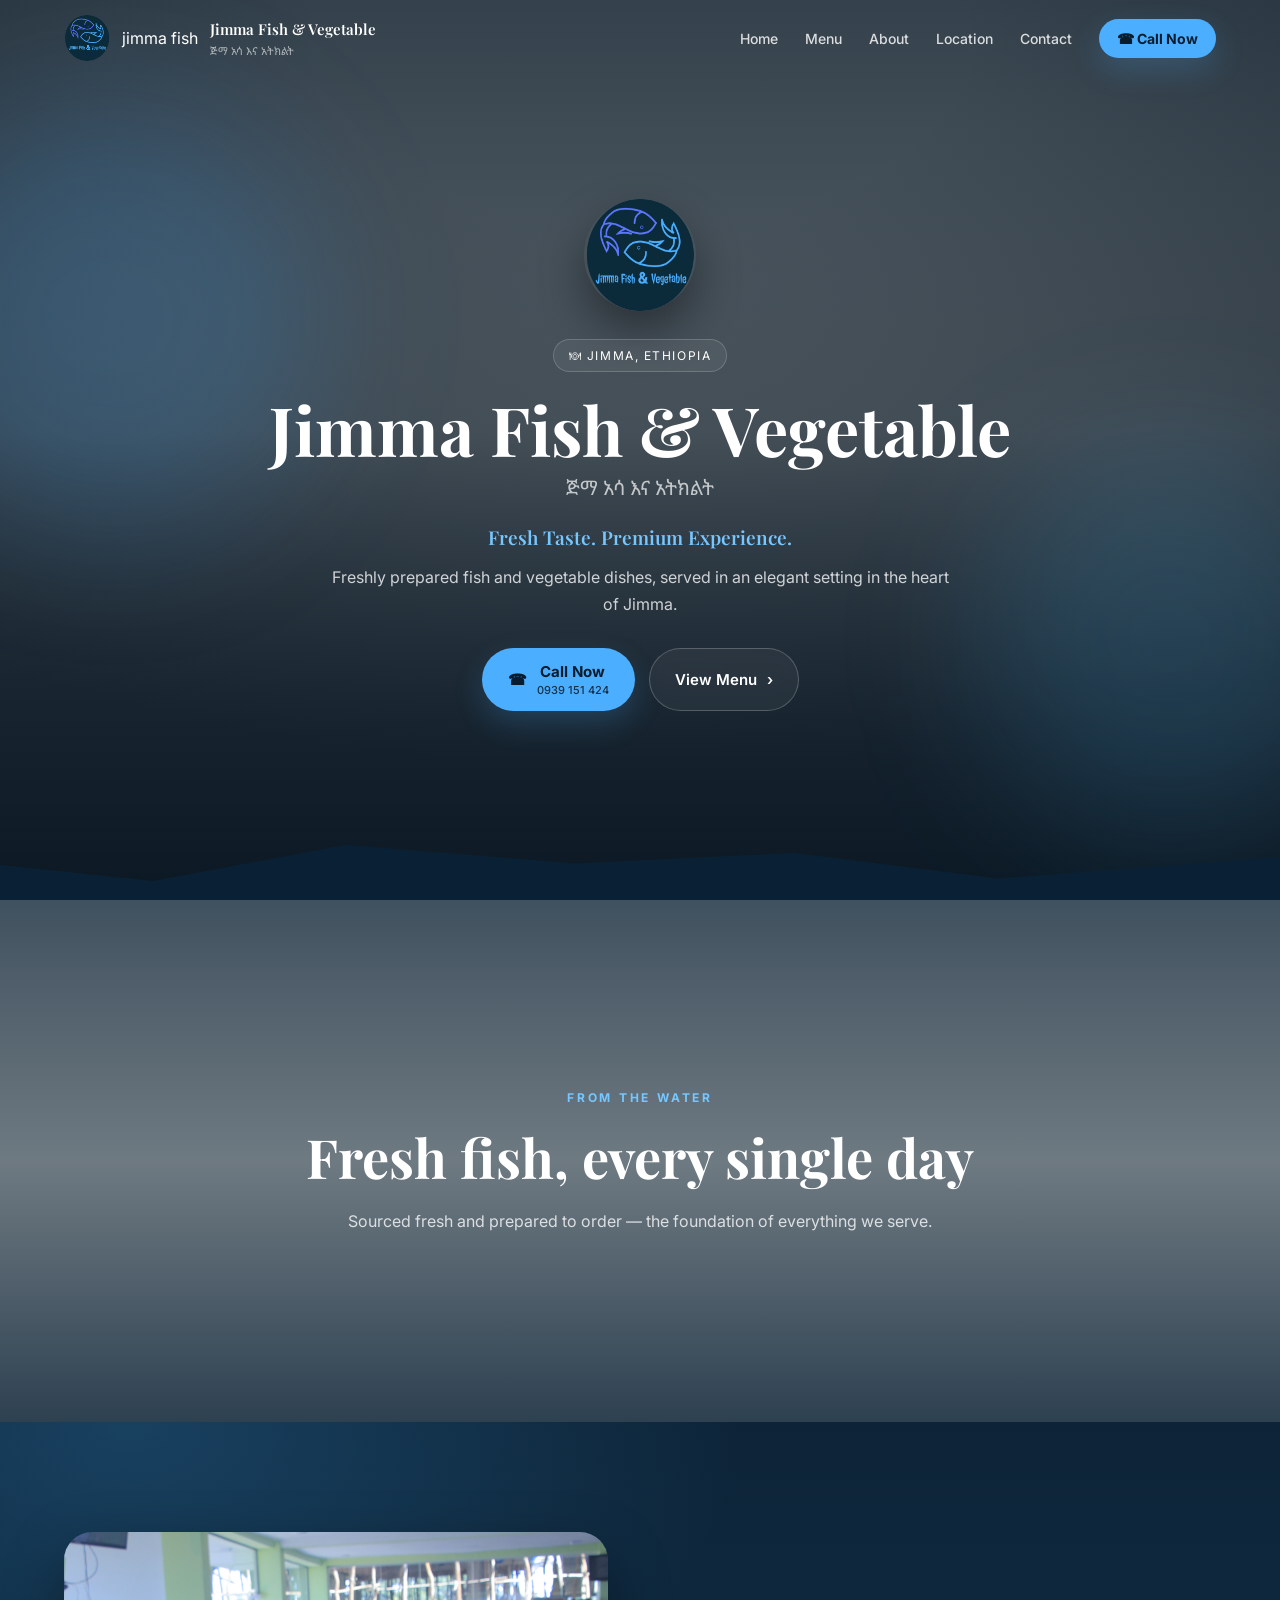
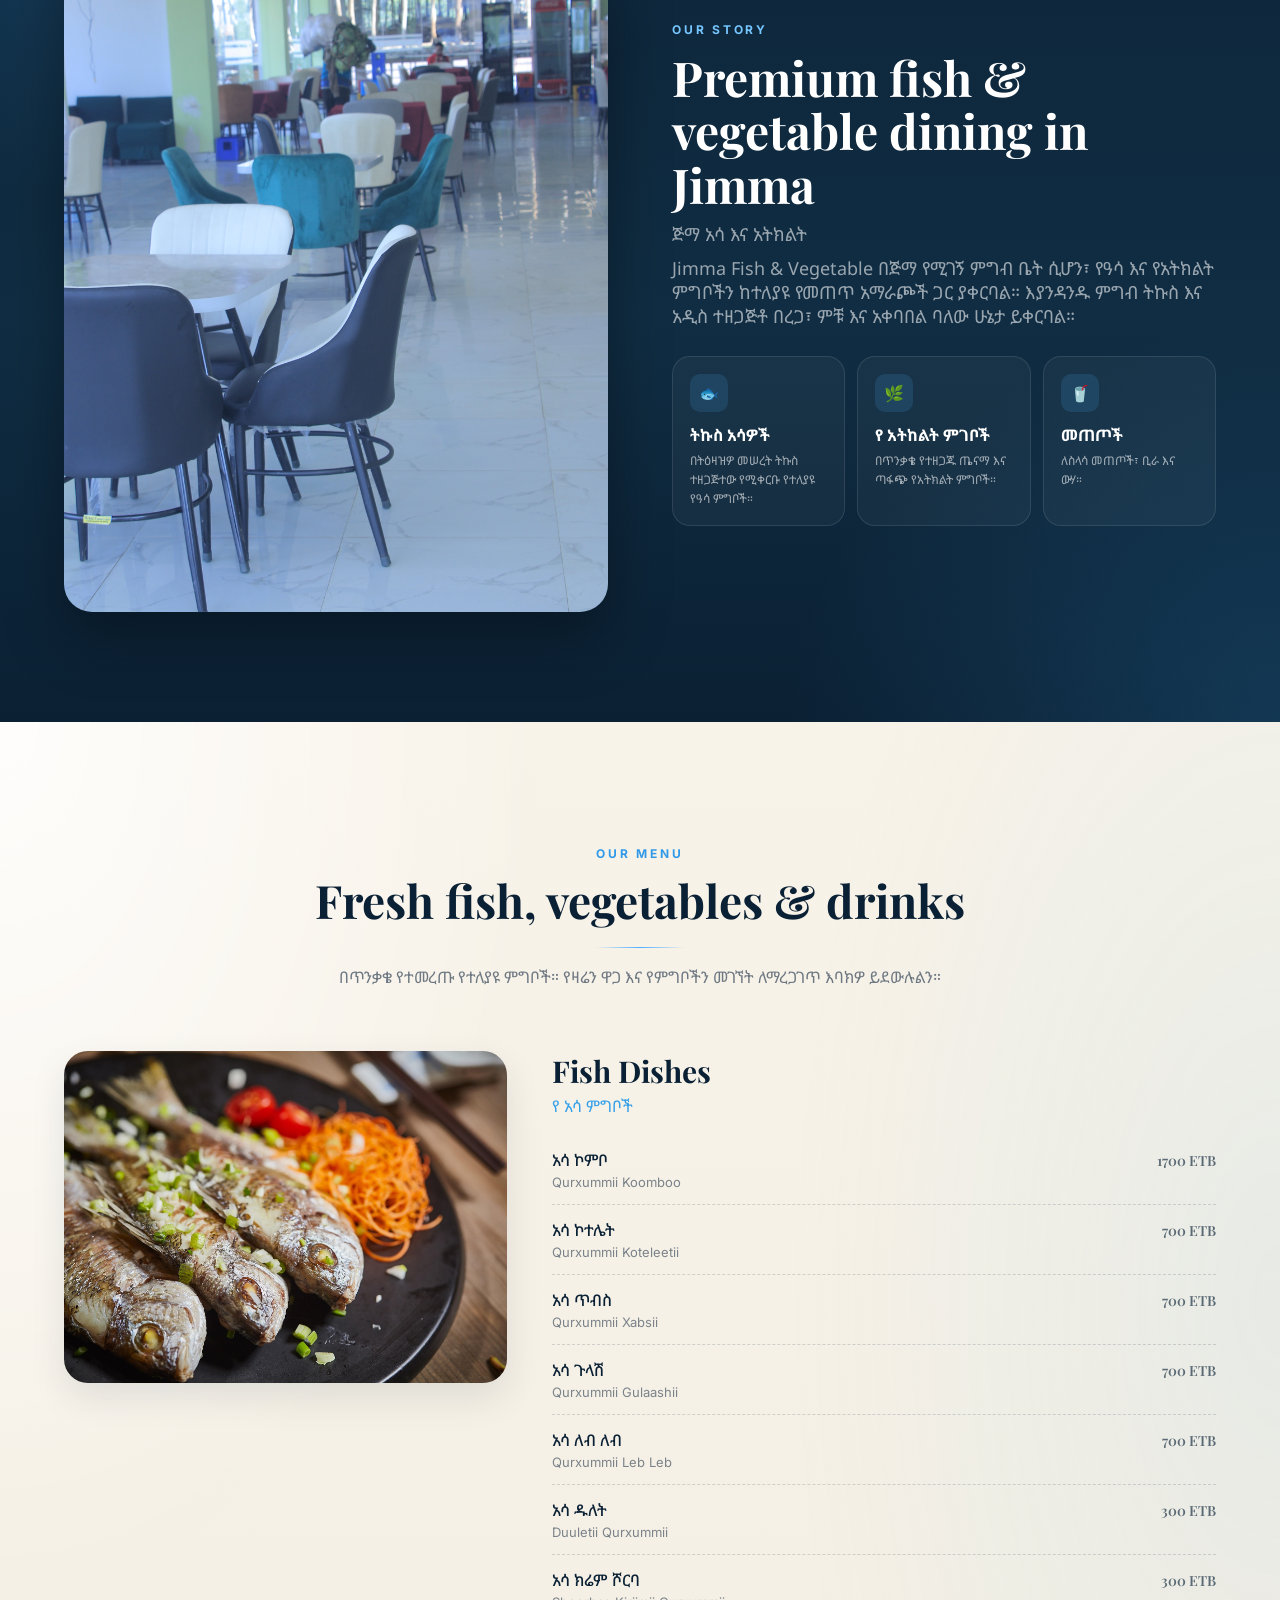
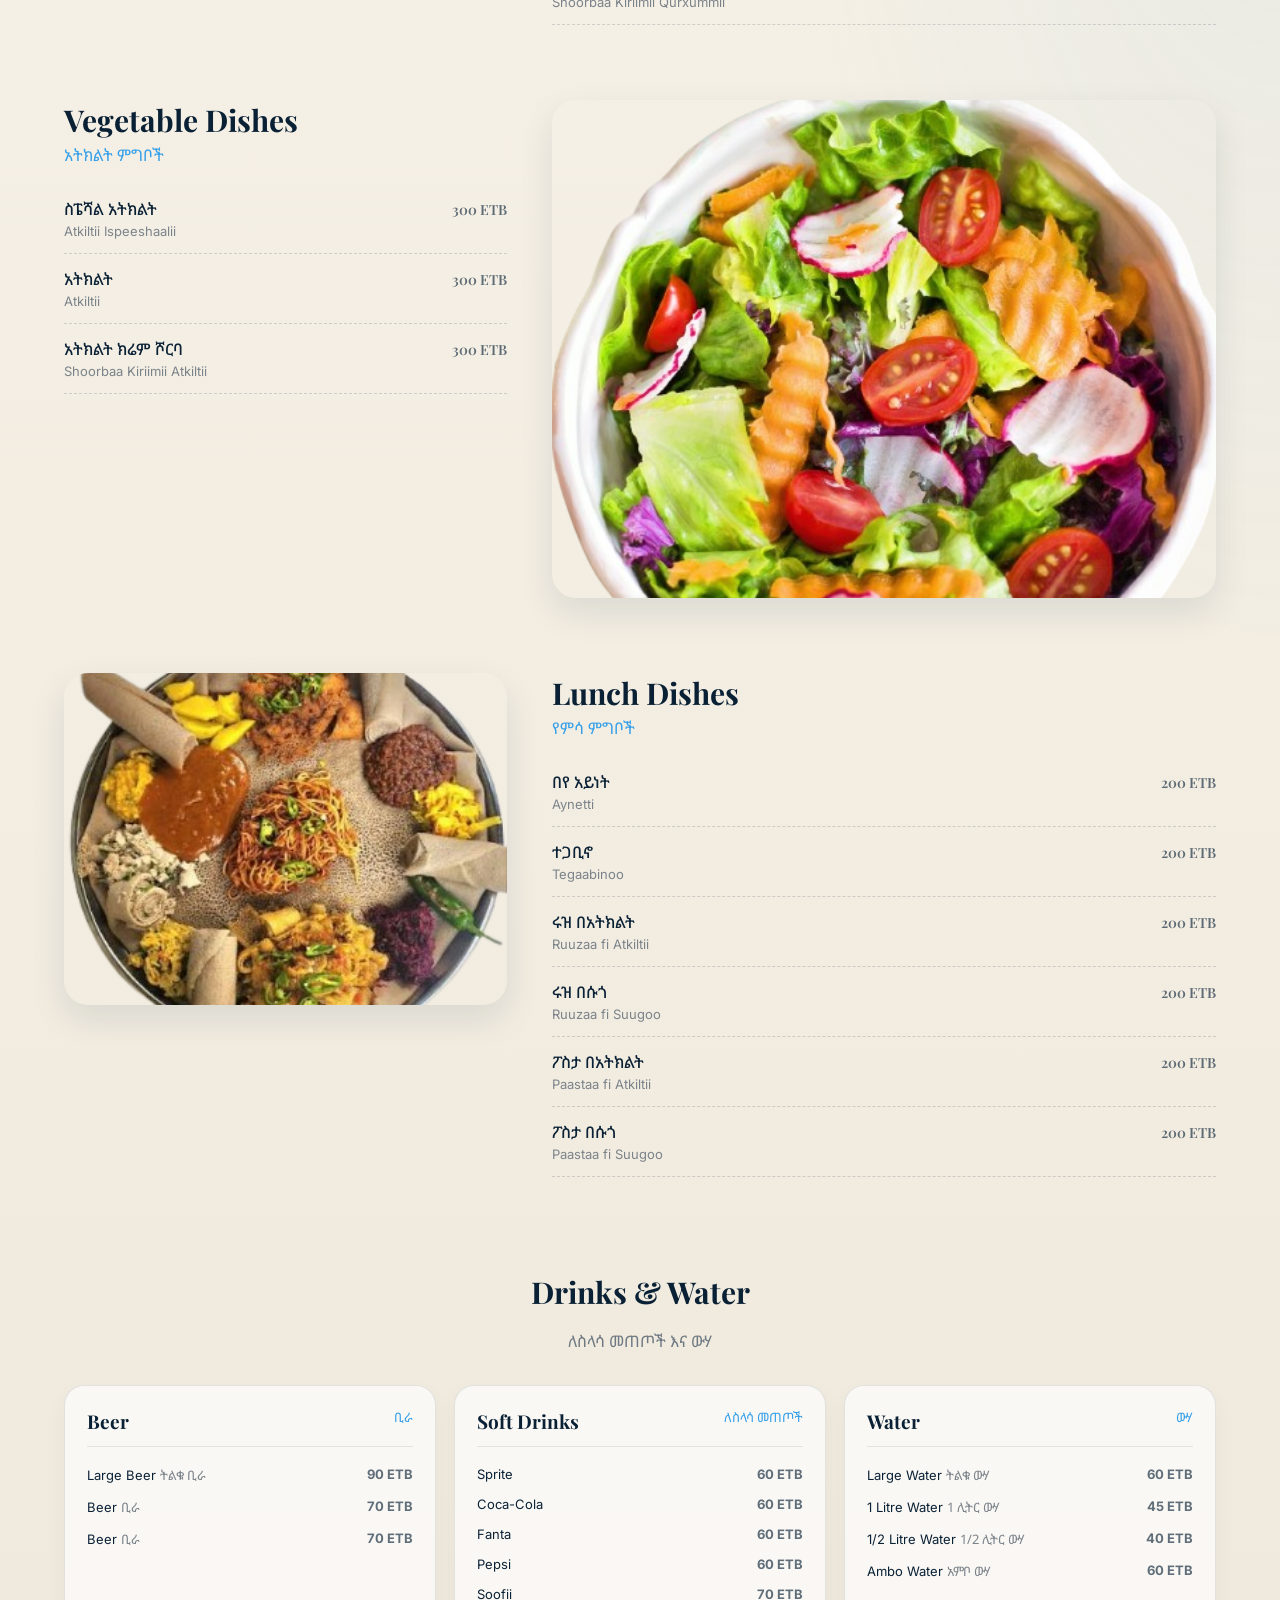
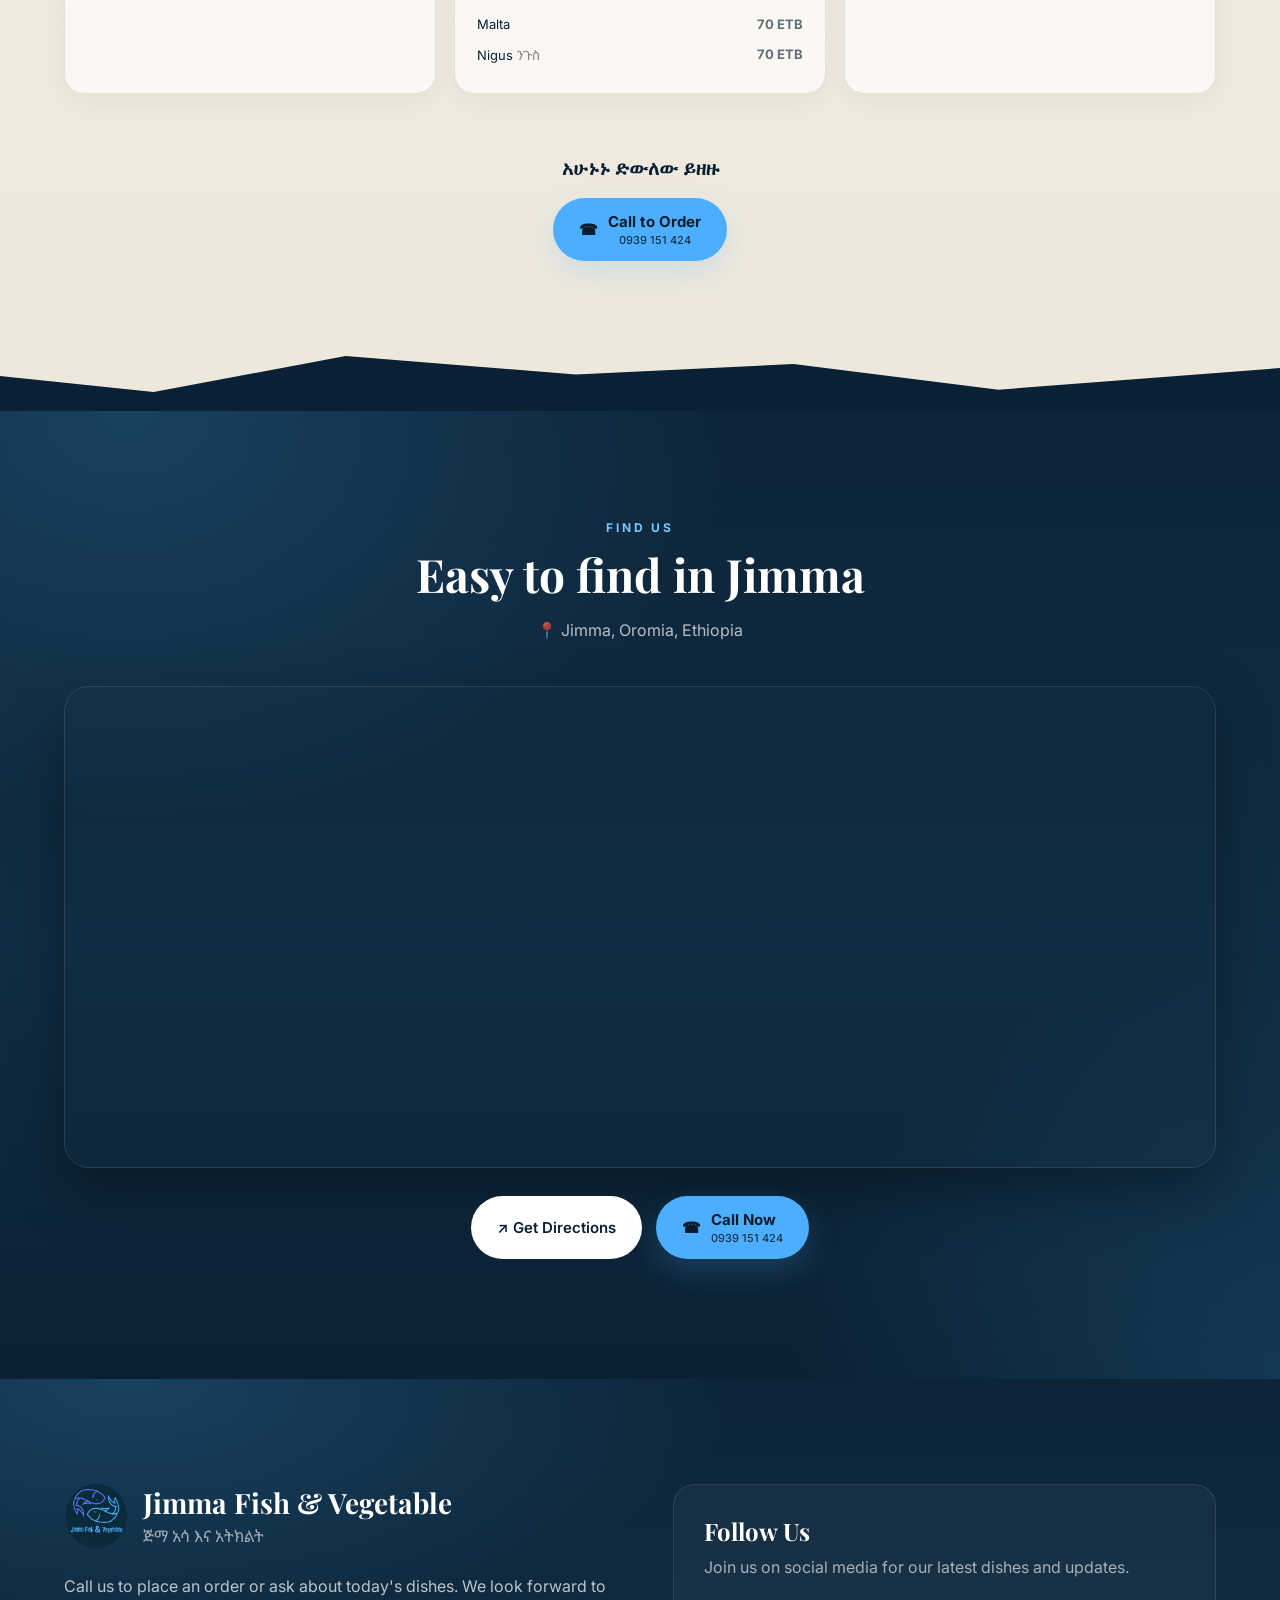
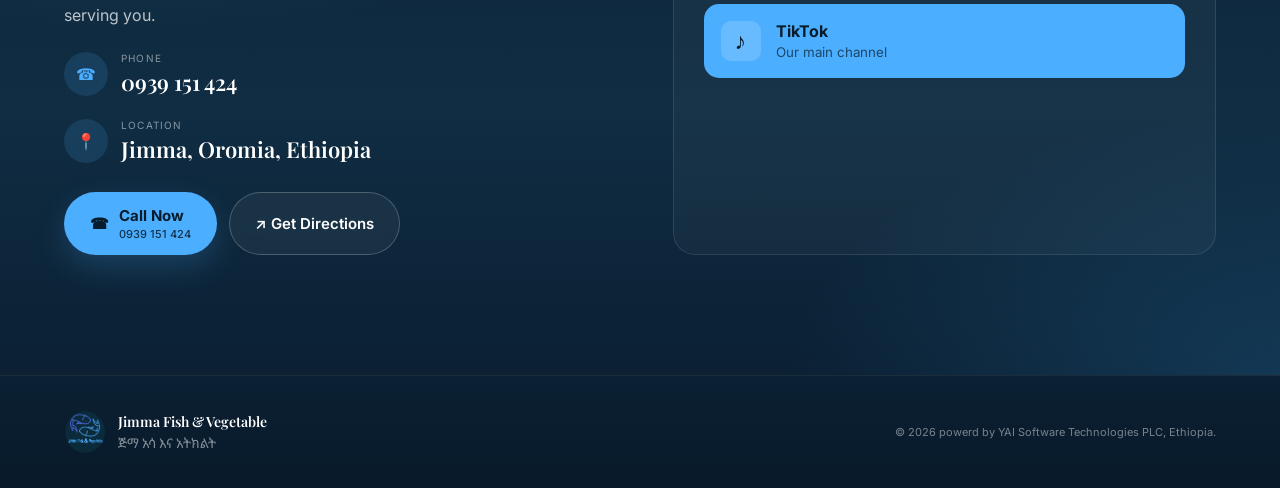
==== index.html @ 17dcfe43 "last commit" ====
<!DOCTYPE html>
<html lang="en">
<head>
  <meta charset="UTF-8">
  <meta name="viewport" content="width=device-width, initial-scale=1.0">
  <meta name="theme-color" content="#0d2438">
  <meta name="description" content="Jimma Fish & Vegetable — fresh fish, vegetable dishes and drinks in Jimma, Ethiopia.">
  <title>Jimma Fish & Vegetable | ጅማ አሳ እና አትክልት</title>
  <link rel="icon" href="asset/Frame 5 (1).png">
  <link rel="stylesheet" href="style.css">
</head>
<body>
  <header class="navbar" id="navbar">
    <nav class="nav-inner">
      <a href="#home" class="brand" aria-label="Jimma Fish & Vegetable home">
        <img src="asset/Frame 5 (1).png" alt="Jimma Fish & Vegetable logo">
        <p>jimma fish</p>
        <span class="brand-text">
          <strong>Jimma Fish & Vegetable</strong>
          <small>ጅማ አሳ እና አትክልት</small>
        </span>
      </a>

      <div class="desktop-nav">
        <a href="#home">Home</a>
        <a href="#menu">Menu</a>
        <a href="#about">About</a>
        <a href="#location">Location</a>
        <a href="#contact">Contact</a>
        <a class="nav-call" href="tel:+251939151424">☎ Call Now</a>
      </div>

      <button class="menu-toggle" id="menuToggle" aria-label="Open menu" aria-expanded="false">
        <span></span><span></span><span></span>
      </button>
    </nav>

    <div class="mobile-nav" id="mobileNav">
      <a href="#home">Home</a>
      <a href="#menu">Menu</a>
      <a href="#about">About</a>
      <a href="#location">Location</a>
      <a href="#contact">Contact</a>
      <a class="mobile-call" href="tel:+251939151424">☎ Call 0939 151 424</a>
    </div>
  </header>

  <main>
    <section id="home" class="hero">
      <div class="hero-bg"></div>
      <div class="hero-overlay"></div>
      <div class="glow glow-one"></div>
      <div class="glow glow-two"></div>

      <div class="hero-content reveal">
        <img class="hero-logo" src="asset/Frame 5 (1).png" alt="Jimma Fish & Vegetable logo">
        <span class="location-pill">🍽 Jimma, Ethiopia</span>
        <h1>Jimma Fish & Vegetable</h1>
        <p class="amharic">ጅማ አሳ እና አትክልት</p>
        <p class="hero-tagline">Fresh Taste. Premium Experience.</p>
        <p class="hero-description">
          Freshly prepared fish and vegetable dishes, served in an elegant setting in the heart of Jimma.
        </p>
        <div class="hero-actions">
          <a class="btn btn-primary" href="tel:+251939151424">☎ <span>Call Now<br><small>0939 151 424</small></span></a>
          <a class="btn btn-outline" href="#menu">View Menu <span>›</span></a>
        </div>
      </div>
      <div class="wave wave-dark"></div>
    </section>

    <section class="image-band" aria-label="Fresh fish">
      <div class="image-band-bg"></div>
      <div class="image-band-overlay"></div>
      <div class="image-band-content reveal">
        <span class="eyebrow">FROM THE WATER</span>
        <h2>Fresh fish, every single day</h2>
        <p>Sourced fresh and prepared to order — the foundation of everything we serve.</p>
      </div>
    </section>

    <section id="about" class="about ocean-section">
      <div class="ocean-backdrop"></div>
      <div class="container about-grid">
        <div class="about-image reveal">
          <img src="asset/IMG_7824.JPG" alt="Dining atmosphere at Jimma Fish & Vegetable">
        </div>
        <div class="about-copy reveal">
          <span class="eyebrow">OUR STORY</span>
          <h2>Premium fish & vegetable dining in Jimma</h2>
          <p class="amharic">ጅማ አሳ እና አትክልት</p>
          <p class="amharic">
            Jimma Fish & Vegetable በጅማ የሚገኝ ምግብ ቤት ሲሆን፣ 
            የዓሳ እና የአትክልት ምግቦችን ከተለያዩ የመጠጥ አማራጮች ጋር ያቀርባል። 
            እያንዳንዱ ምግብ ትኩስ እና አዲስ ተዘጋጅቶ በረጋ፣ ምቹ እና አቀባበል ባለው ሁኔታ ይቀርባል።

          </p>
          <div class="highlights">
            <div class="highlight-card">
              <span class="highlight-icon">🐟</span>
              <h3 class="amharic">ትኩስ አሳዎች</h3>
              <p class="amharic">በትዕዛዝዎ መሠረት ትኩስ ተዘጋጅተው የሚቀርቡ የተለያዩ የዓሳ ምግቦች።
</p>
            </div>
            <div class="highlight-card">
              <span class="highlight-icon">🌿</span>
              <h3 class="amharic">የ አትከልት ምገቦች</h3>
              <p class="amharic">በጥንቃቄ የተዘጋጁ ጤናማ እና ጣፋጭ የአትክልት ምግቦች።
</p>
            </div>
            <div class="highlight-card">
              <span class="highlight-icon">🥤</span>
              <h3 class="amharic">መጠጦች</h3>
              <p class="amharic">ለስላሳ መጠጦች፣ ቢራ እና ውሃ።
</p>
            </div>
          </div>
        </div>
      </div>
    </section>

    <section id="menu" class="menu-section">
      <div class="menu-inner container">
        <div class="section-heading reveal">
          <span class="eyebrow blue">OUR MENU</span>
          <h2>Fresh fish, vegetables & drinks</h2>
          <div class="heading-line"></div>
          <p class="amharic">በጥንቃቄ የተመረጡ የተለያዩ ምግቦች።  የዛሬን ዋጋ እና የምግቦችን መገኘት ለማረጋገጥ እባክዎ ይደውሉልን።</p>
</p>
        </div>

        <div id="foodMenu" class="food-menu"></div>

        <div class="drinks reveal">
          <div class="section-heading">
            <h3>Drinks & Water</h3>
            <p class="amharic blue-text">ለስላሳ መጠጦች እና ውሃ</p>
          </div>
          <div id="drinkMenu" class="drink-grid"></div>
        </div>

        <div class="order-cta reveal">
          <p class="amharic">አሁኑኑ ድውለው ይዘዙ</p>
          <a class="btn btn-primary dark-text" href="tel:+251939151424">☎ <span>Call to Order<br><small>0939 151 424</small></span></a>
        </div>
      </div>
      <div class="wave wave-ocean"></div>
    </section>

    <section id="location" class="location ocean-section">
      <div class="ocean-backdrop"></div>
      <div class="container">
        <div class="section-heading light reveal">
          <span class="eyebrow">FIND US</span>
          <h2>Easy to find in Jimma</h2>
          <p>📍 Jimma, Oromia, Ethiopia</p>
        </div>
        <div class="map-wrap reveal">
          <iframe
            title="Map showing Jimma Fish & Vegetable"
            src="https://www.google.com/maps?q=7.668797,36.833376&z=17&output=embed"
            loading="lazy"
            referrerpolicy="no-referrer-when-downgrade"
            allowfullscreen>
          </iframe>
        </div>
        <div class="location-actions reveal">
          <a class="btn map-btn" href="https://www.google.com/maps/place/Jimma+Fish+And+Vegetable/@7.6686106,36.8305439,17z/data=!3m1!4b1!4m6!3m5!1s0x17adb90ea26c4e6d:0xe7862539f54f67a6!8m2!3d7.6686053!4d36.8331188!16s%2Fg%2F11zgy0m4mw?entry=ttu&g_ep=EgoyMDI2MDcyOS4wIKXMDSoASAFQAw%3D%3D" target="_blank" rel="noopener">↗ Get Directions</a>
          <a class="btn btn-primary" href="tel:+251939151424">☎ <span>Call Now<br><small>0939 151 424</small></span></a>
        </div>
      </div>
    </section>

    <section id="contact" class="contact ocean-section">
      <div class="ocean-backdrop"></div>
      <div class="container contact-grid">
        <div class="contact-info reveal">
          <div class="contact-brand">
            <img src="asset/Frame 5 (1).png" alt="Jimma Fish & Vegetable logo">
            <div>
              <h2>Jimma Fish & Vegetable</h2>
              <p class="amharic">ጅማ አሳ እና አትክልት</p>
            </div>
          </div>
          <p class="contact-description">Call us to place an order or ask about today's dishes. We look forward to serving you.</p>
          <a class="contact-row" href="tel:+251939151424">
            <span class="contact-icon">☎</span>
            <span><small>PHONE</small><strong>0939 151 424</strong></span>
          </a>
          <div class="contact-row">
            <span class="contact-icon">📍</span>
            <span><small>LOCATION</small><strong>Jimma, Oromia, Ethiopia</strong></span>
          </div>
          <div class="contact-actions">
            <a class="btn btn-primary" href="tel:+251939151424">☎ <span>Call Now<br><small>0939 151 424</small></span></a>
            <a class="btn btn-outline" href="https://www.google.com/maps/place/Jimma+Fish+And+Vegetable/@7.6686106,36.8305439,17z/data=!3m1!4b1!4m6!3m5!1s0x17adb90ea26c4e6d:0xe7862539f54f67a6!8m2!3d7.6686053!4d36.8331188!16s%2Fg%2F11zgy0m4mw?entry=ttu&g_ep=EgoyMDI2MDcyOS4wIKXMDSoASAFQAw%3D%3D" target="_blank" rel="noopener">↗ Get Directions</a>
          </div>
        </div>

        <div class="social-card reveal">
          <h3>Follow Us</h3>
          <p>Join us on social media for our latest dishes and updates.</p>
          <a class="social-link tiktok" href="https://www.tiktok.com/@jimmafish?_r=1&_t=ZS-98PClBIBZDk" target="_blank" rel="noopener">
            <span class="social-icon">♪</span>
            <span><strong>TikTok</strong><small>Our main channel</small></span>
          </a>
        </div>
      </div>
    </section>
  </main>

  <footer>
    <div class="container footer-inner">
      <div class="footer-brand">
        <img src="asset/Frame 5 (1).png" alt="Jimma Fish & Vegetable logo">
        <div><strong>Jimma Fish & Vegetable</strong><small class="amharic">ጅማ አሳ እና አትክልት</small></div>
      </div>
      <p>© <span id="year"></span> powerd by YAI Software Technologies PLC, Ethiopia.</p>
    </div>
  </footer>

  <div class="sticky-call">
    <a href="tel:+251939151424">☎ Call Now <span>0939 151 424</span></a>
  </div>

  <script src="script.js"></script>
</body>
</html>
---- style.css ----
@import url('https://fonts.googleapis.com/css2?family=Inter:wght@400;500;600;700&family=Noto+Sans+Ethiopic:wght@400;500;600;700&family=Playfair+Display:wght@500;600;700&display=swap');

:root {
  --navy: #0a2135;
  --navy-2: #102f46;
  --blue: #4caeff;
  --blue-light: #76c6ff;
  --ivory: #f5f1e8;
  --ink: #1f2f3d;
  --muted: #6e7882;
  --white: #fff;
  --radius: 24px;
}

* { box-sizing: border-box; margin: 0; padding: 0; }
html { scroll-behavior: smooth; scroll-padding-top: 80px; }
body {
  font-family: Inter, Arial, sans-serif;
  color: var(--ink);
  background: var(--ivory);
  overflow-x: hidden;
}
h1,h2,h3,h4 { font-family: "Playfair Display", Georgia, serif; }
a { color: inherit; text-decoration: none; }
img { display: block; max-width: 100%; }
button { font: inherit; }

.container { width: min(1152px, calc(100% - 32px)); margin-inline: auto; }
.amharic { font-family: "Noto Sans Ethiopic", sans-serif; }

.navbar {
  position: fixed;
  inset: 0 0 auto;
  z-index: 100;
  transition: .3s ease;
}

@media (max-width: 768px) {
  .navbar {
    position: absolute;
  }
}
.nav-inner {
  width: min(1152px, calc(100% - 32px)); margin: auto;
  min-height: 76px; display: flex; align-items: center; justify-content: space-between;
}
.brand { display: flex; align-items: center; gap: 12px; color: white; }
.brand img { width: 46px; height: 46px; border-radius: 50%; }
.brand-text { display: flex; flex-direction: column; line-height: 1.15; }
.brand-text strong { font: 600 15px "Playfair Display",serif; }
.brand-text small { margin-top: 4px; color: rgba(255,255,255,.6); font: 11px "Noto Sans Ethiopic",sans-serif; }
.desktop-nav { display: flex; align-items: center; gap: 27px; }
.desktop-nav > a { color: rgba(255,255,255,.82); font-size: 14px; font-weight: 500; transition: .2s; }
.desktop-nav > a:hover { color: white; }
.nav-call, .btn-primary {
  background: var(--blue); color: #071c2c !important; font-weight: 700 !important;
  border-radius: 999px; box-shadow: 0 12px 30px rgba(76,174,255,.2);
}
.nav-call { padding: 11px 18px; }
.menu-toggle { display:none; background:none; border:0; width:42px; height:42px; cursor:pointer; }
.menu-toggle span { display:block; width:23px; height:2px; background:white; margin:5px auto; transition:.25s; }
.mobile-nav { display:none; }

.hero {
  min-height: 100svh; position: relative; isolation: isolate; overflow: hidden;
  display:flex; align-items:center; justify-content:center; color:white; text-align:center;
}
.hero-bg, .hero-overlay, .image-band-bg, .image-band-overlay { position:absolute; inset:0; }
.hero-bg { z-index:-3; background:url("assets/hero-cinematic.png") center/cover no-repeat; }
.hero-overlay {
  z-index:-2;
  background:
    radial-gradient(100% 80% at 50% 5%, transparent 25%, rgba(7,20,32,.58) 100%),
    linear-gradient(180deg, rgba(10,27,42,.82), rgba(10,27,42,.68) 48%, rgba(8,22,35,.96));
}
.hero-content { width:min(800px, calc(100% - 32px)); padding:120px 0 110px; position:relative; z-index:2; }
.hero-logo { width:112px; height:112px; margin:0 auto 28px; border-radius:50%; box-shadow:0 20px 45px rgba(0,0,0,.4); }
.location-pill {
  display:inline-flex; padding:8px 15px; border:1px solid rgba(255,255,255,.18);
  background:rgba(255,255,255,.06); border-radius:999px; font-size:12px; letter-spacing:.13em; text-transform:uppercase;
}
.hero h1 { font-size:clamp(40px, 7vw, 68px); line-height:1.08; margin-top:20px; }
.hero .amharic { font-size:20px; color:rgba(255,255,255,.7); margin-top:9px; }
.hero-tagline { font:600 19px "Playfair Display",serif; color:var(--blue-light); margin-top:23px; }
.hero-description { max-width:620px; margin:14px auto 0; color:rgba(255,255,255,.78); line-height:1.7; font-size:16px; }
.hero-actions { display:flex; justify-content:center; gap:14px; margin-top:30px; }
.btn {
  min-height:52px; padding:13px 25px; border-radius:999px; display:inline-flex; align-items:center; justify-content:center; gap:10px;
  border:1px solid transparent; font-size:15px; font-weight:600; transition:.25s ease; cursor:pointer;
}
.btn:hover { transform:translateY(-2px); }
.btn-primary { color:#071c2c; }
.btn-primary small { display:block; font-size:11px; font-weight:500; opacity:.85; margin-top:2px; }
.btn-outline { color:white; border-color:rgba(255,255,255,.22); background:rgba(255,255,255,.05); backdrop-filter:blur(8px); }
.btn-outline:hover { background:rgba(255,255,255,.11); }
.dark-text { color:#071c2c; }

.glow { position:absolute; z-index:-1; border-radius:50%; filter:blur(70px); pointer-events:none; animation:drift 14s ease-in-out infinite; }
.glow-one { width:420px; height:420px; left:-100px; top:12%; background:rgba(55,164,255,.18); }
.glow-two { width:380px; height:380px; right:-80px; bottom:8%; background:rgba(80,196,255,.15); animation-delay:-6s; }
@keyframes drift { 50% { transform:translateY(-22px) scale(1.05); } }

.wave { position:absolute; left:0; right:0; bottom:-1px; height:80px; z-index:4; clip-path: polygon(0 55%, 12% 75%, 27% 30%, 45% 53%, 62% 40%, 78% 72%, 100% 45%, 100% 100%, 0 100%); }
.wave-dark { background:var(--navy); }
.wave-ocean { background:var(--navy); }

.image-band { position:relative; min-height:58vh; display:flex; align-items:center; justify-content:center; overflow:hidden; color:white; text-align:center; }
.image-band-bg { background:url("assets/fresh-catch.png") center/cover no-repeat; z-index:-2; }
.image-band-overlay { z-index:-1; background:linear-gradient(180deg,rgba(13,36,56,.78),rgba(13,36,56,.58),rgba(13,36,56,.86)); }
.image-band-content { width:min(750px,calc(100% - 32px)); }
.eyebrow { color:var(--blue-light); font-size:12px; font-weight:700; letter-spacing:.23em; }
.eyebrow.blue { color:#3199e8; }
.image-band h2 { font-size:clamp(34px,5vw,54px); margin-top:15px; }
.image-band p { color:rgba(255,255,255,.78); line-height:1.7; margin-top:15px; }

.ocean-section { position:relative; isolation:isolate; overflow:hidden; color:white; }
.ocean-backdrop {
  position:absolute; inset:0; z-index:-2;
  background:
    radial-gradient(80% 70% at 10% 0%, rgba(52,139,199,.28), transparent 60%),
    radial-gradient(70% 80% at 100% 100%, rgba(51,150,215,.2), transparent 55%),
    linear-gradient(180deg,#0d2438,#102d43 55%,#0b2033);
}
.about { padding:110px 0; }
.about-grid { display:grid; grid-template-columns:1fr 1fr; gap:64px; align-items:center; }
.about-image { aspect-ratio:4/5; overflow:hidden; border-radius:28px; box-shadow:0 24px 60px rgba(0,0,0,.35); }
.about-image img { width:100%; height:100%; object-fit:cover; }
.about-copy h2 { font-size:clamp(32px,4vw,48px); line-height:1.12; margin-top:13px; }
.about-copy > .amharic { color:rgba(255,255,255,.58); margin-top:10px; font-size:18px; }
.about-copy > p:not(.amharic) { color:rgba(255,255,255,.74); line-height:1.8; margin-top:22px; }
.highlights { display:grid; grid-template-columns:repeat(3,1fr); gap:12px; margin-top:28px; }
.highlight-card { padding:17px; border:1px solid rgba(255,255,255,.1); background:rgba(255,255,255,.04); border-radius:18px; }
.highlight-icon { display:grid; place-items:center; width:38px; height:38px; border-radius:10px; background:rgba(76,174,255,.14); }
.highlight-card h3 { margin-top:12px; font-size:16px; }
.highlight-card p { color:rgba(255,255,255,.6); font-size:12px; line-height:1.6; margin-top:5px; }

.menu-section { position:relative; overflow:hidden; background:
  radial-gradient(70% 50% at 0% 0%,rgba(255,255,255,.85),transparent 60%),
  radial-gradient(70% 60% at 100% 20%,rgba(100,180,220,.1),transparent 55%),
  linear-gradient(#f8f3e9,#eee8dc); padding:120px 0 150px; }
.menu-inner { position:relative; z-index:2; }
.section-heading { max-width:720px; margin:0 auto; text-align:center; }
.section-heading h2 { font-size:clamp(32px,4vw,46px); color:var(--navy); margin-top:12px; line-height:1.15; }
.section-heading > p { color:var(--muted); line-height:1.75; margin-top:15px; }
.section-heading.light h2 { color:white; }
.section-heading.light p { color:rgba(255,255,255,.7); }
.heading-line { width:90px; height:1px; margin:20px auto 0; background:linear-gradient(90deg,transparent,#4caeff,transparent); }
.food-menu { margin-top:60px; display:grid; gap:75px; }
.food-category { display:grid; grid-template-columns:2fr 3fr; gap:45px; align-items:start; }
.food-category.reverse .food-image { order:2; }
.food-image { border-radius:24px; overflow:hidden; aspect-ratio:4/3; box-shadow:0 14px 35px rgba(13,36,56,.1); }
.food-image img { width:100%; height:100%; object-fit:cover; transition:.5s; }
.food-image:hover img { transform:scale(1.05); }
.food-items h3 { font-size:30px; color:var(--navy); }
.food-items .amharic { color:#349fe9; margin-top:4px; }
.food-list { list-style:none; margin-top:18px; }
.food-list li { display:flex; align-items:baseline; gap:12px; padding:14px 0; border-bottom:1px dashed rgba(13,36,56,.16); }
.food-name { flex:1; min-width:0; }
.food-name strong { display:block; font:500 16px "Noto Sans Ethiopic",sans-serif; color:var(--navy); }
.food-name small { display:block; color:#7b838a; margin-top:3px; font-size:13px; }
.food-price { white-space:nowrap; color:rgba(13,36,56,.65); font:600 14px "Playfair Display",serif; }
.drinks { margin-top:95px; }
.drinks h3 { color:var(--navy); font-size:30px; }
.blue-text { color:#349fe9; }
.drink-grid { display:grid; grid-template-columns:repeat(3,1fr); gap:18px; margin-top:30px; }
.drink-card { background:rgba(255,255,255,.65); border:1px solid rgba(13,36,56,.1); border-radius:20px; padding:22px; box-shadow:0 8px 22px rgba(13,36,56,.04); }
.drink-card-header { display:flex; justify-content:space-between; gap:10px; padding-bottom:12px; border-bottom:1px solid rgba(13,36,56,.1); }
.drink-card h4 { font-size:19px; color:var(--navy); }
.drink-card-header span { font:13px "Noto Sans Ethiopic",sans-serif; color:#349fe9; }
.drink-list { list-style:none; margin-top:12px; }
.drink-list li { display:flex; justify-content:space-between; gap:12px; padding:7px 0; font-size:13px; color:var(--navy); }
.drink-list em { font-style:normal; color:#7b838a; font-family:"Noto Sans Ethiopic",sans-serif; }
.drink-list strong { white-space:nowrap; color:rgba(13,36,56,.65); }
.order-cta { text-align:center; margin-top:60px; }
.order-cta p { color:var(--navy); font:600 19px "Playfair Display",serif; margin-bottom:18px; }

.location { padding:105px 0 120px; }
.map-wrap { margin-top:42px; border-radius:25px; overflow:hidden; box-shadow:0 22px 55px rgba(0,0,0,.35); border:1px solid rgba(255,255,255,.1); }
.map-wrap iframe { display:block; width:100%; height:480px; border:0; }
.location-actions { display:flex; justify-content:center; gap:14px; margin-top:28px; }
.map-btn { background:white; color:var(--navy); }

.contact { padding:105px 0 120px; }
.contact-grid { display:grid; grid-template-columns:1fr 1fr; gap:65px; }
.contact-brand { display:flex; align-items:center; gap:15px; }
.contact-brand img { width:64px; height:64px; border-radius:50%; }
.contact-brand h2 { font-size:28px; }
.contact-brand p { color:rgba(255,255,255,.6); margin-top:4px; }
.contact-description { color:rgba(255,255,255,.72); line-height:1.8; margin-top:24px; max-width:550px; }
.contact-row { display:flex; align-items:center; gap:13px; margin-top:22px; color:white; }
.contact-icon { width:44px; height:44px; display:grid; place-items:center; border-radius:50%; background:rgba(76,174,255,.14); color:var(--blue); }
.contact-row span:last-child { display:flex; flex-direction:column; }
.contact-row small { color:rgba(255,255,255,.5); font-size:10px; letter-spacing:.12em; }
.contact-row strong { font:600 22px "Playfair Display",serif; margin-top:3px; }
.contact-actions { display:flex; gap:12px; margin-top:28px; }
.social-card { padding:30px; border:1px solid rgba(255,255,255,.1); background:rgba(255,255,255,.035); border-radius:22px; }
.social-card h3 { font-size:24px; }
.social-card > p { color:rgba(255,255,255,.62); margin-top:8px; line-height:1.6; }
.social-link { display:flex; align-items:center; gap:15px; padding:17px; margin-top:23px; border-radius:15px; background:var(--blue); color:#071c2c; }
.social-icon { width:40px; height:40px; display:grid; place-items:center; border-radius:10px; background:rgba(255,255,255,.16); font-size:23px; }
.social-link span:last-child { display:flex; flex-direction:column; }
.social-link small { margin-top:3px; opacity:.7; }

footer { background:linear-gradient(#0b2033,#081a2a); color:white; padding:35px 0; border-top:1px solid rgba(255,255,255,.08); }
.footer-inner { display:flex; align-items:center; justify-content:space-between; gap:25px; }
.footer-brand { display:flex; align-items:center; gap:12px; }
.footer-brand img { width:42px; height:42px; border-radius:50%; }
.footer-brand div { display:flex; flex-direction:column; }
.footer-brand strong { font:600 14px "Playfair Display",serif; }
.footer-brand small { color:rgba(255,255,255,.5); margin-top:3px; }
.footer-inner > p { color:rgba(255,255,255,.45); font-size:11px; }

.sticky-call { display:none; }
.reveal { opacity:0; transform:translateY(24px); transition:opacity .7s ease,transform .7s ease; }
.reveal.in-view { opacity:1; transform:none; }

@media (max-width: 900px) {
  .desktop-nav { display:none; }
  .menu-toggle { display:block; }
  .mobile-nav {
    display:flex; flex-direction:column; gap:3px; padding:10px 16px 20px;
    background:rgba(13,36,56,.98); transform:translateY(-10px); opacity:0; pointer-events:none; transition:.25s;
  }
  .mobile-nav.open { transform:none; opacity:1; pointer-events:auto; }
  .mobile-nav > a { padding:12px; color:rgba(255,255,255,.86); border-radius:8px; }
  .mobile-nav > a:hover { background:rgba(255,255,255,.06); }
  .mobile-call { background:var(--blue); color:#071c2c !important; text-align:center; font-weight:700; margin-top:8px; }
  .about-grid,.contact-grid { grid-template-columns:1fr; }
  .about-image { max-height:650px; }
  .food-category { grid-template-columns:1fr; gap:25px; }
  .food-category.reverse .food-image { order:0; }
  .food-image { max-height:430px; }
  .drink-grid { grid-template-columns:1fr 1fr; }
}

@media (max-width: 640px) {
  .nav-inner { min-height:68px; }
  .brand img { width:42px; height:42px; }
  .brand-text { display:none; }
  .hero-content { padding-top:105px; padding-bottom:100px; }
  .hero-logo { width:92px; height:92px; }
  .hero-actions,.location-actions,.contact-actions { flex-direction:column; width:100%; }
  .hero-actions .btn,.location-actions .btn,.contact-actions .btn { width:100%; }
  .image-band { min-height:52vh; }
  .about,.location,.contact { padding:80px 0 95px; }
  .about-grid { gap:38px; }
  .highlights { grid-template-columns:1fr; }
  .menu-section { padding:95px 0 120px; }
  .drink-grid { grid-template-columns:1fr; }
  .map-wrap iframe { height:390px; }
  .footer-inner { flex-direction:column; text-align:center; }
  .sticky-call {
    display:block; position:fixed; z-index:90; left:0; right:0; bottom:0;
    padding:10px 12px; background:rgba(13,36,56,.96); backdrop-filter:blur(12px);
    border-top:1px solid rgba(255,255,255,.1);
  }
  .sticky-call a {
    display:flex; align-items:center; justify-content:center; gap:10px; width:100%;
    padding:12px; border-radius:999px; background:var(--blue); color:#071c2c; font-weight:700;
  }
  .sticky-call span { font-weight:500; opacity:.8; }
}

@media (prefers-reduced-motion: reduce) {
  html { scroll-behavior:auto; }
  .glow { animation:none; }
  .reveal { opacity:1; transform:none; transition:none; }
}
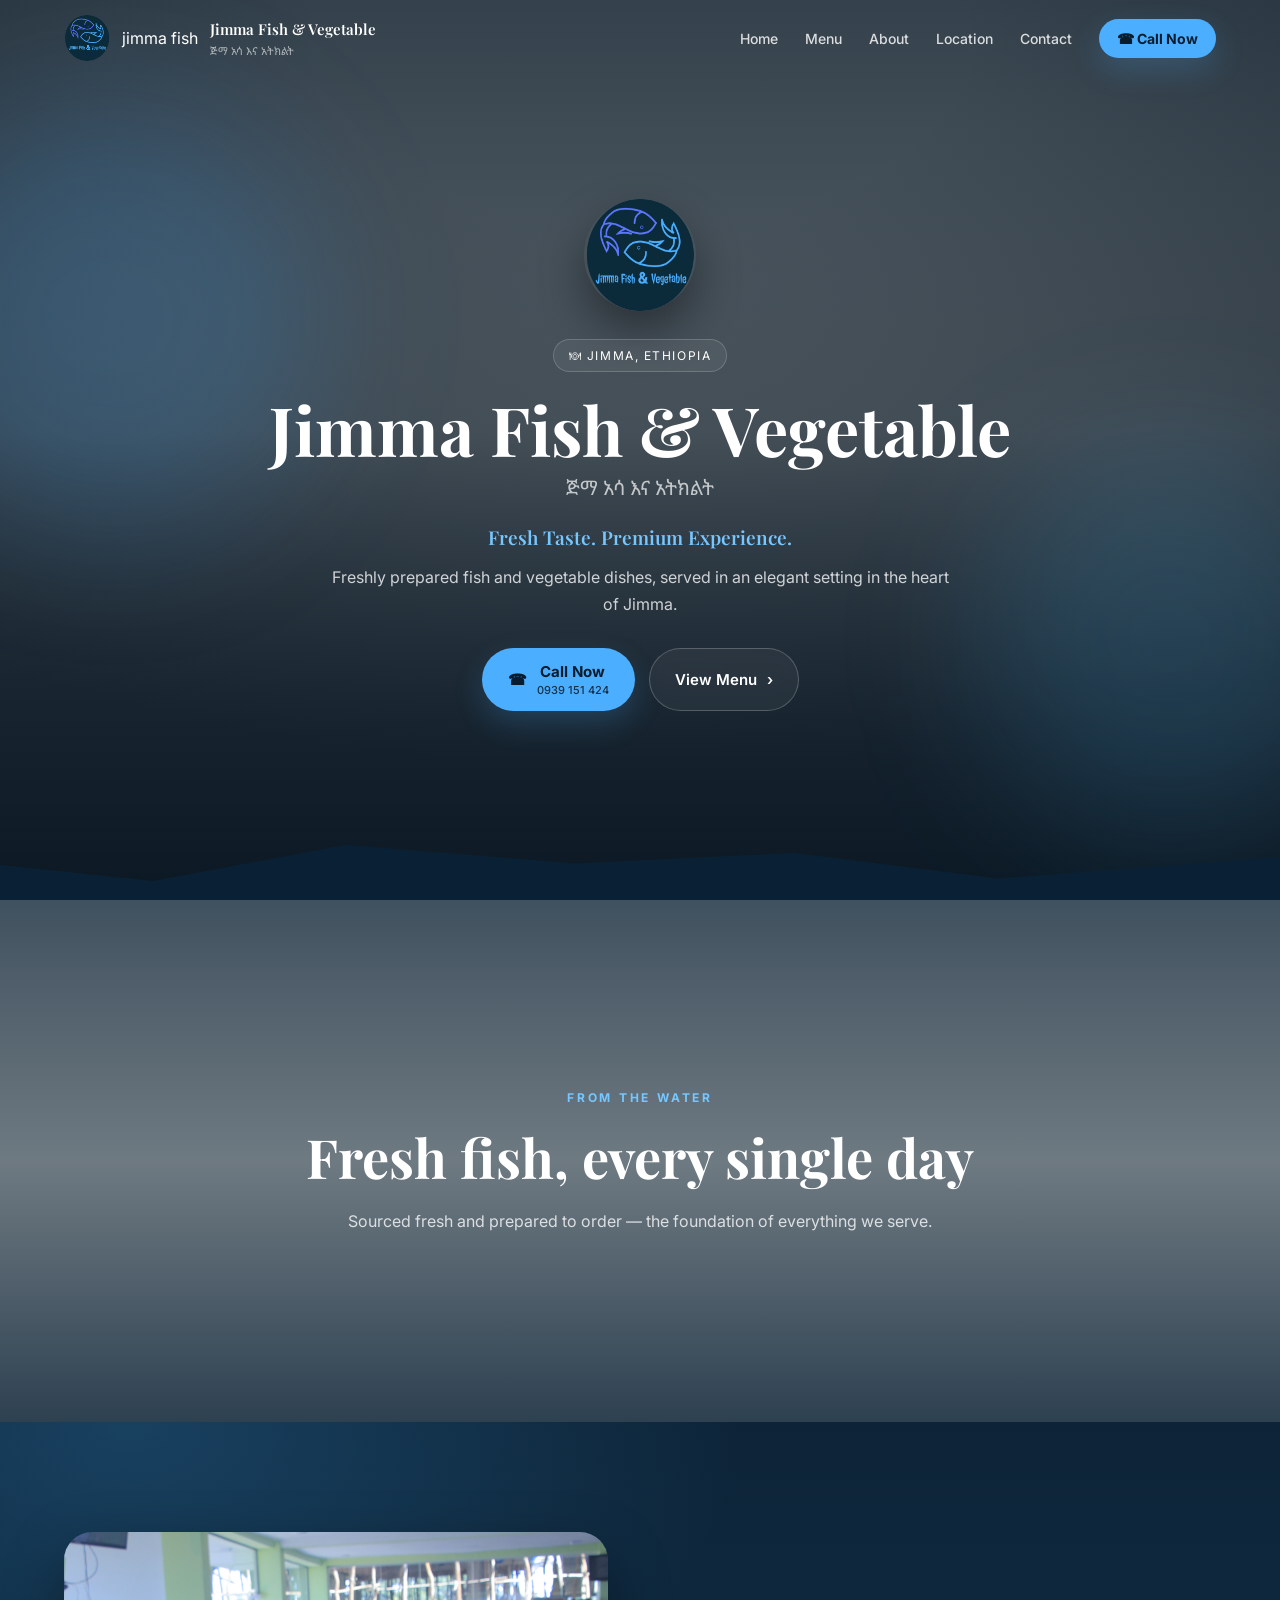
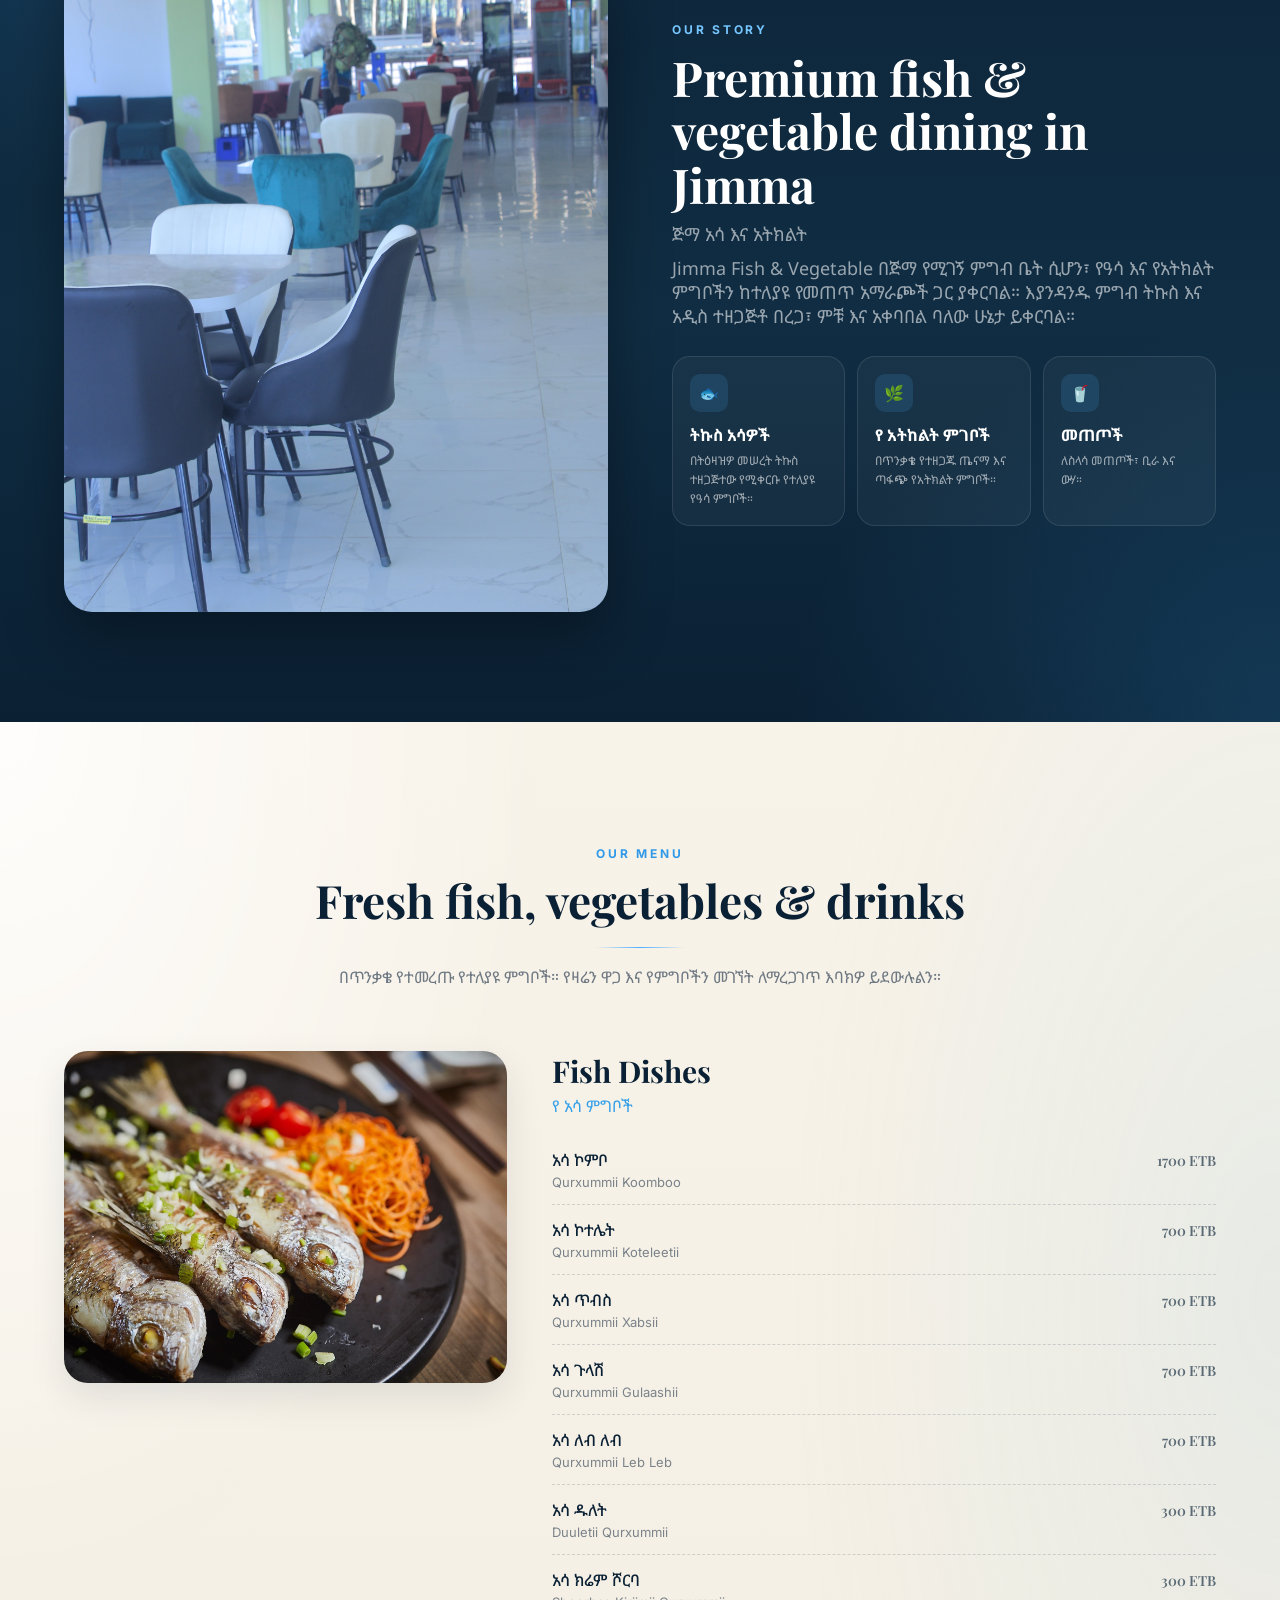
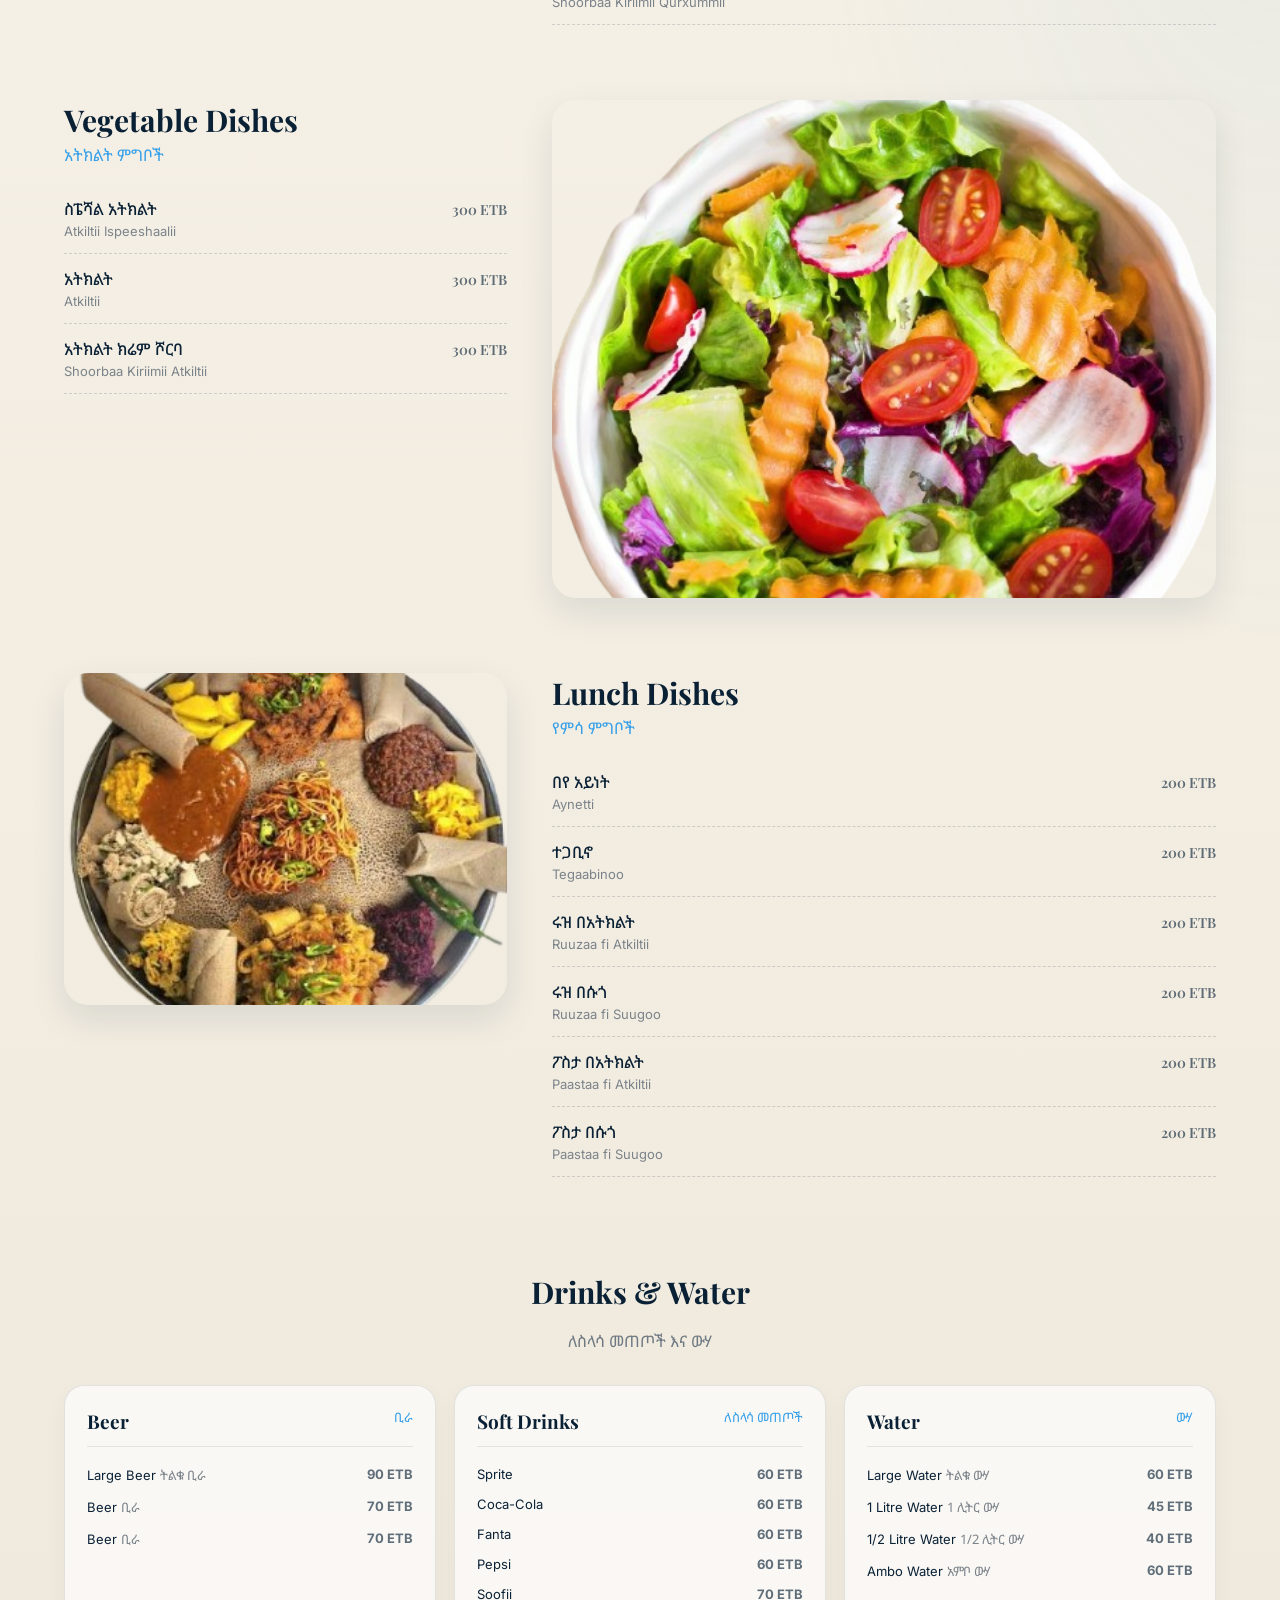
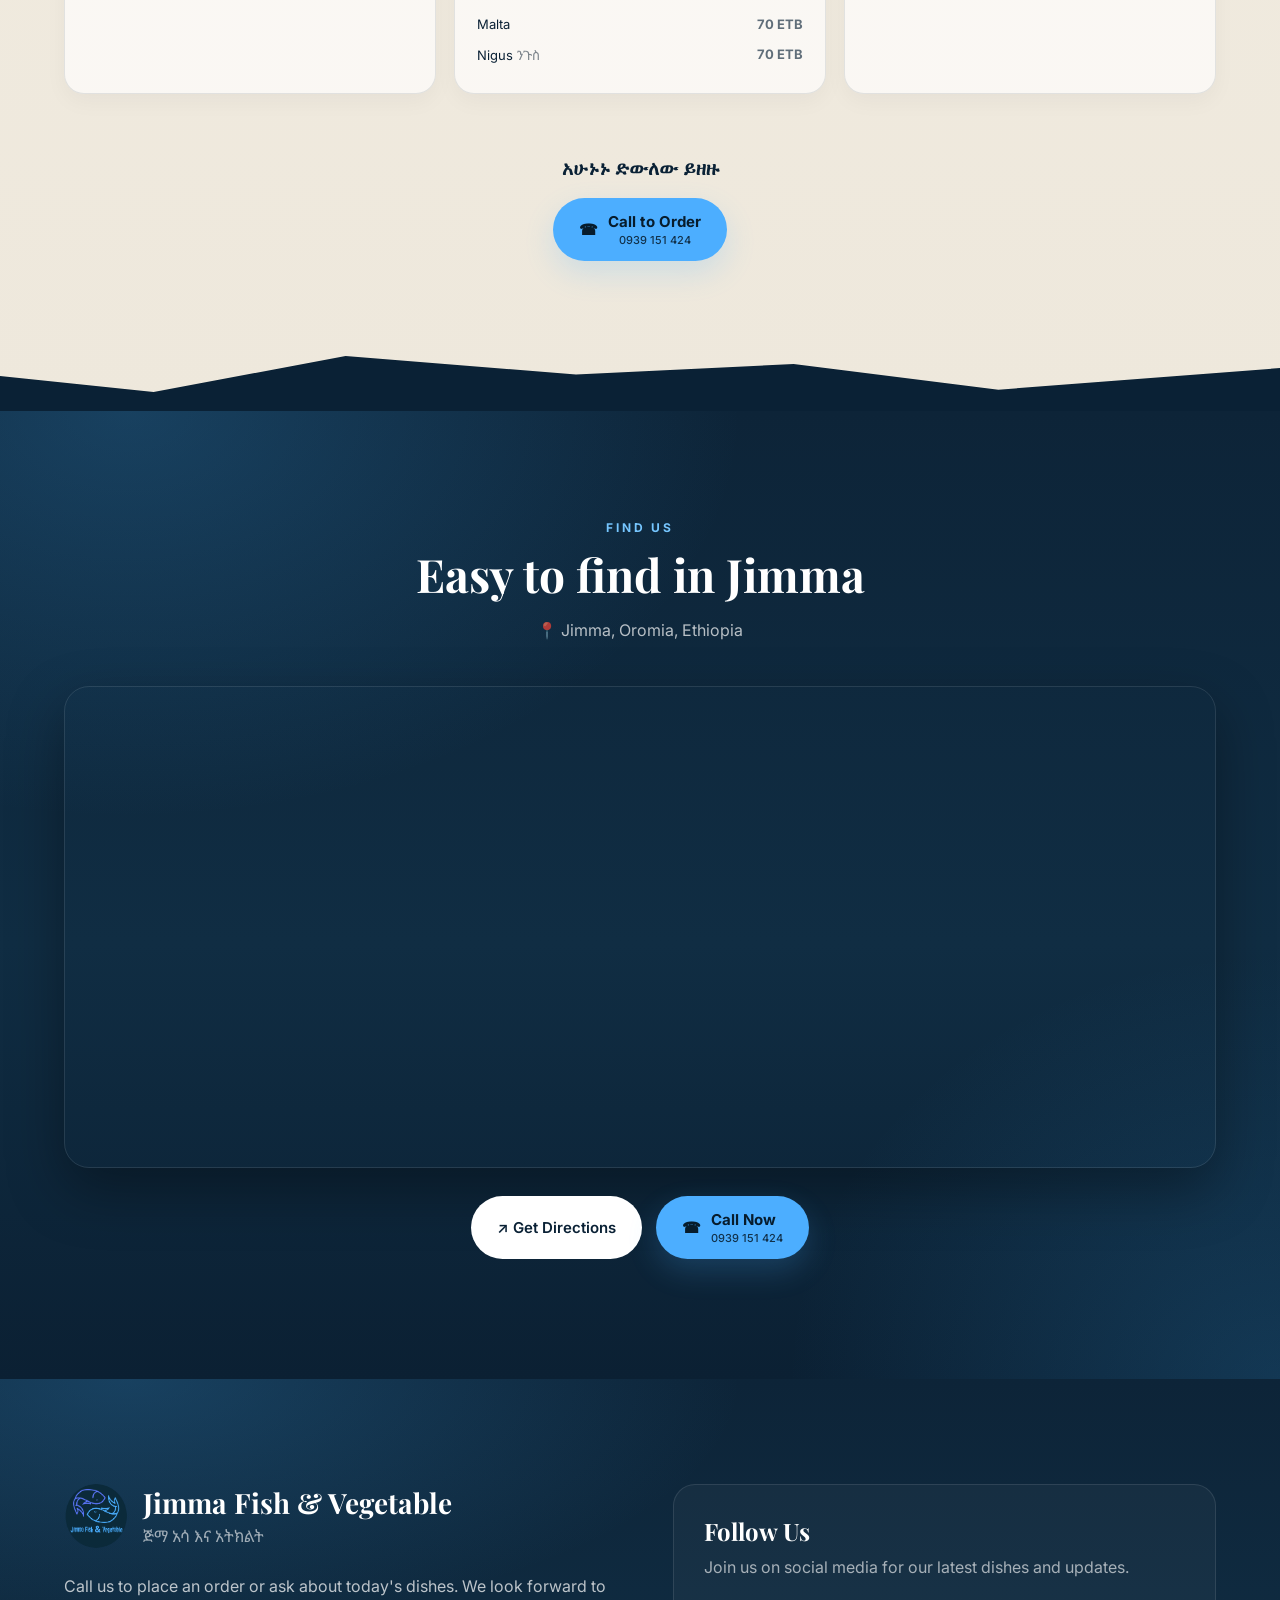
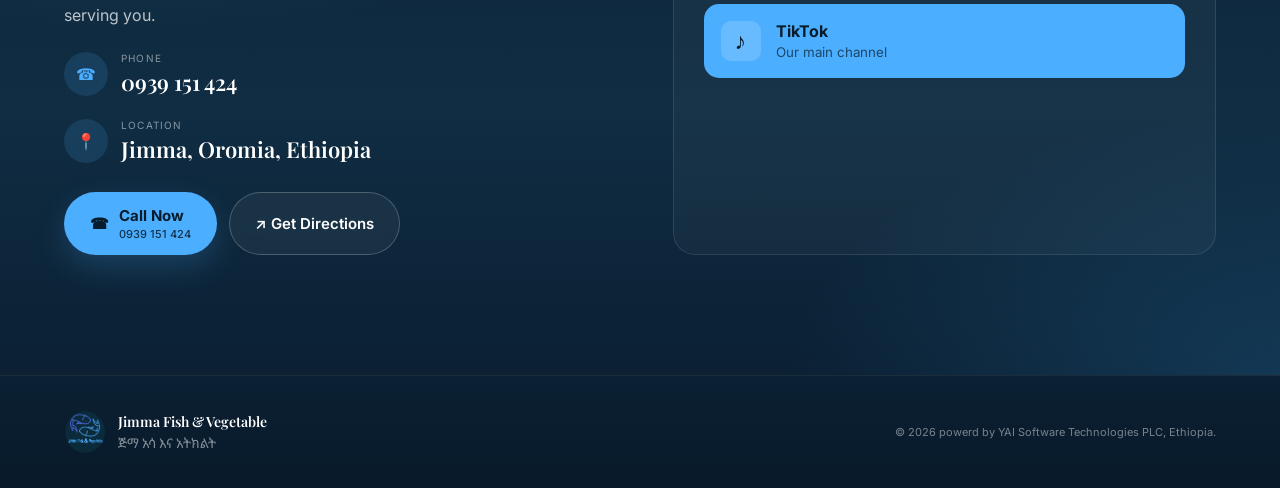
==== commit bee02c58: "last commit" ====
--- a/index.html
+++ b/index.html
@@ -1,6 +1,42 @@
 <!DOCTYPE html>
 <html lang="en">
 <head>
+  
+    
+
+    <meta 
+        name="description" 
+        content="Jimma Fish & Vegetable is a fish and vegetable restaurant in Jimma, Ethiopia, serving fresh fish dishes, vegetables, lunch and dinner."
+    >
+
+    <meta 
+        name="keywords" 
+        content="
+        fish restaurant Jimma,
+        fish restaurant in Jimma,
+        best fish restaurant in Jimma,
+        Jimma Fish and Vegetable,
+        fish in Jimma,
+        fish restaurant near me,
+        fresh fish Jimma,
+        fish menu Jimma,
+        restaurant in Jimma,
+        best restaurant in Jimma,
+        fish and vegetable restaurant Jimma,
+        fish dishes Jimma,
+        fresh fish,
+        grilled fish,
+        fried fish,
+        vegetable dishes,
+        food in Jimma,
+        Jimma restaurants,
+        ጅማ አሳ እና አትክልት,
+        ጅማ አሳ ምግብ ቤት,
+        ጅማ ምግብ ቤት
+        "
+    >
+
+    <meta name="robots" content="index, follow">
   <meta charset="UTF-8">
   <meta name="viewport" content="width=device-width, initial-scale=1.0">
   <meta name="theme-color" content="#0d2438">
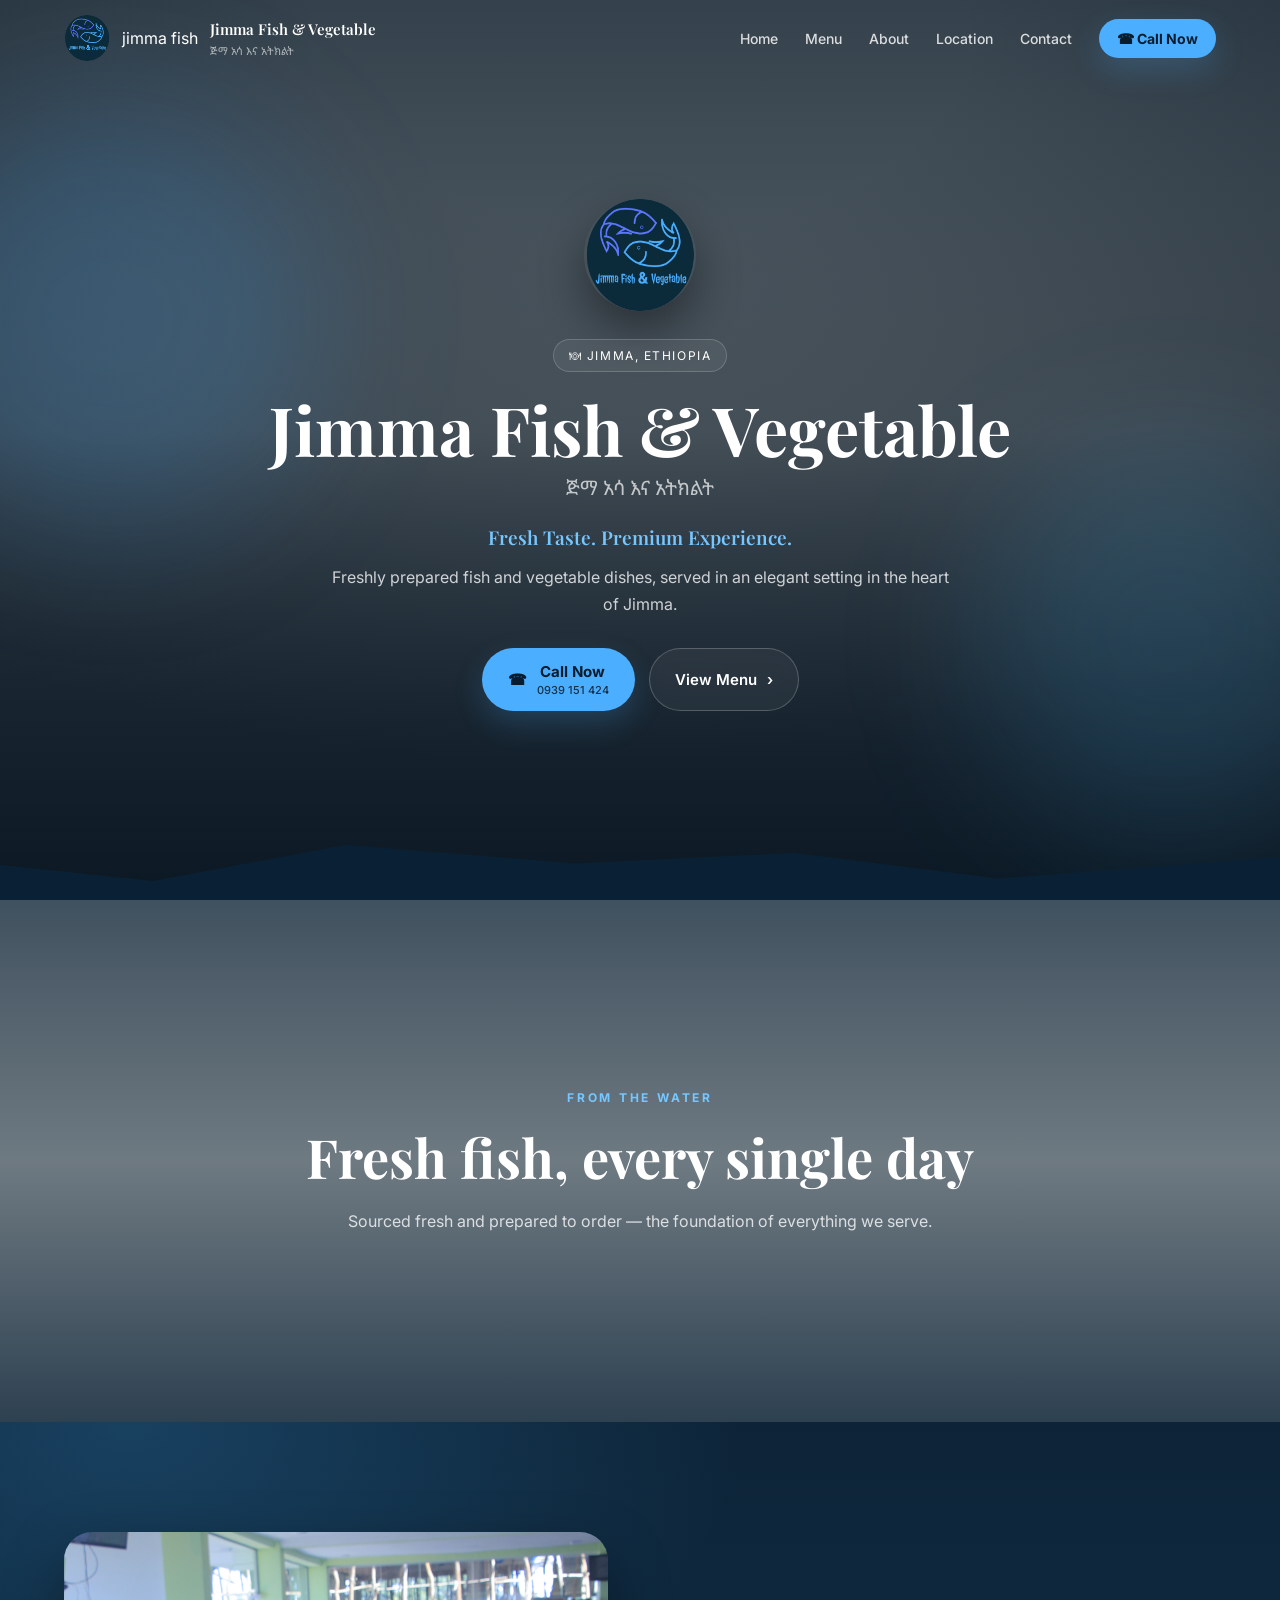
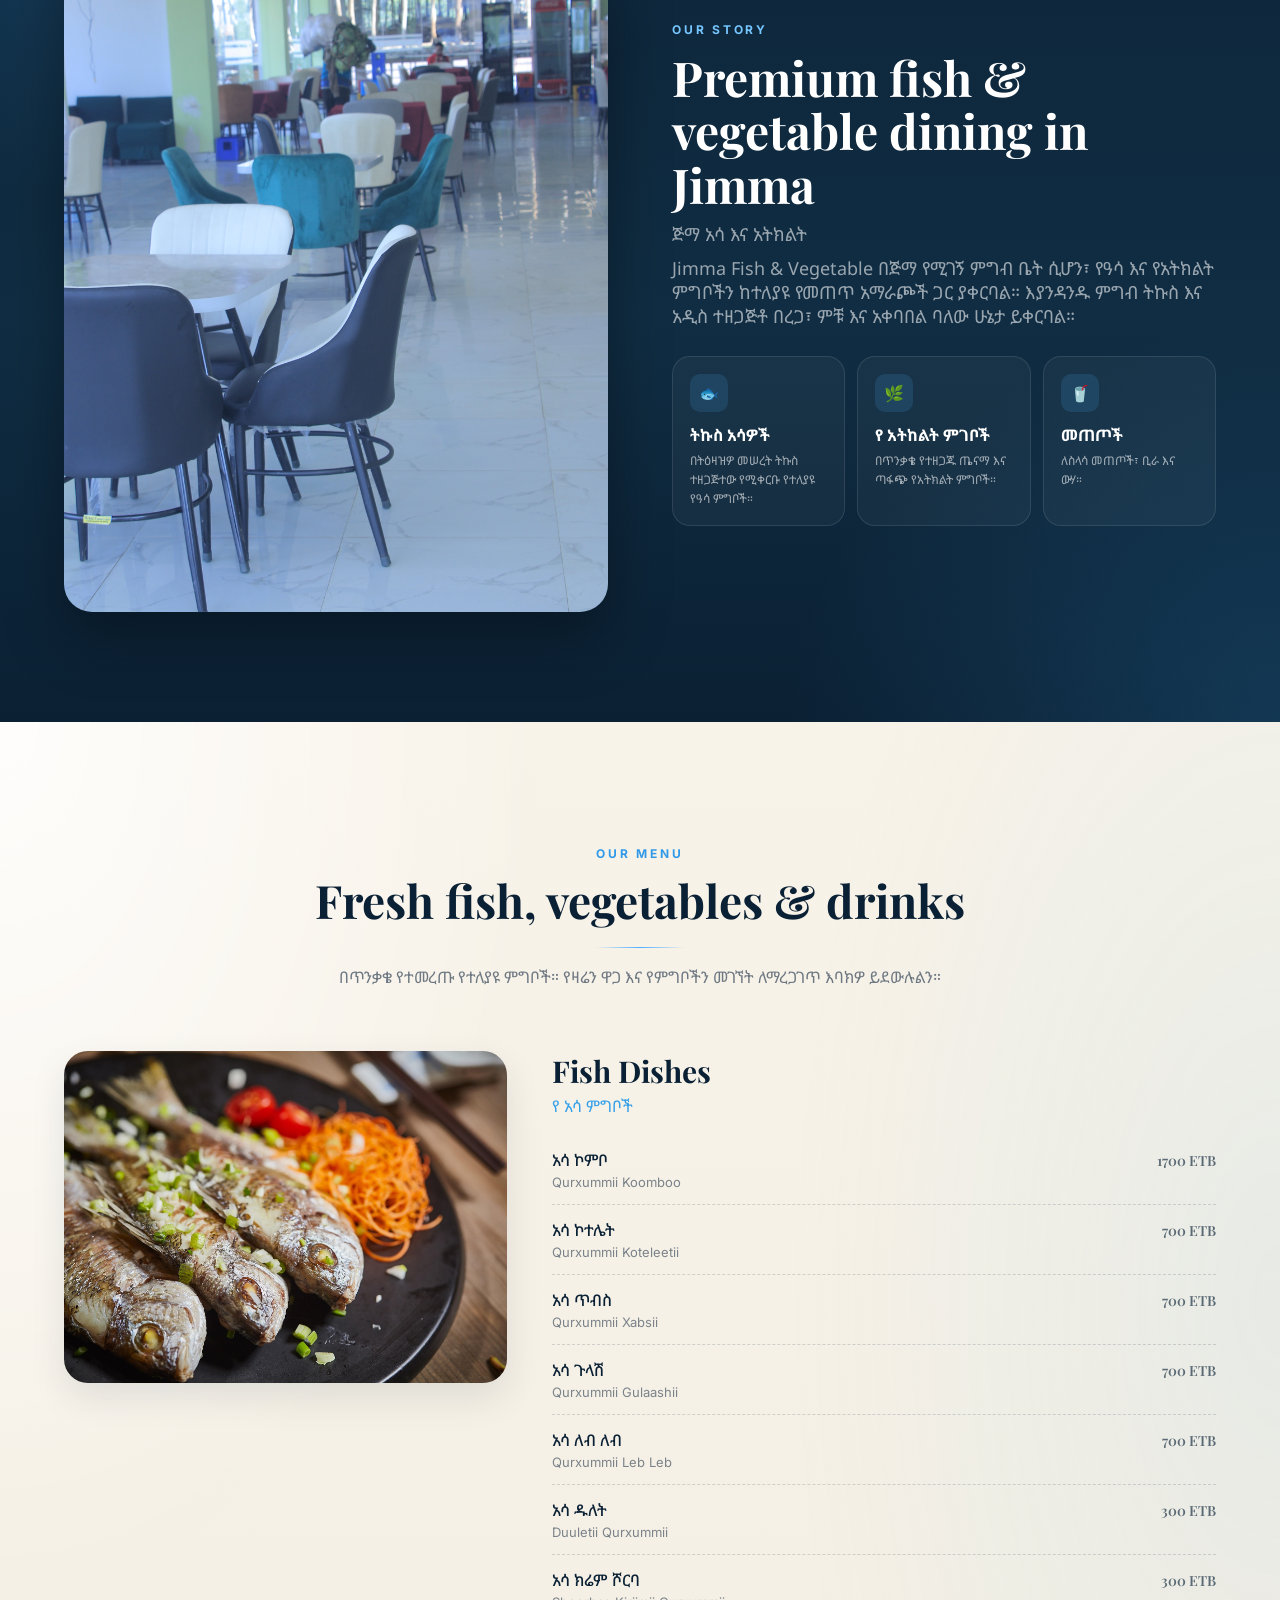
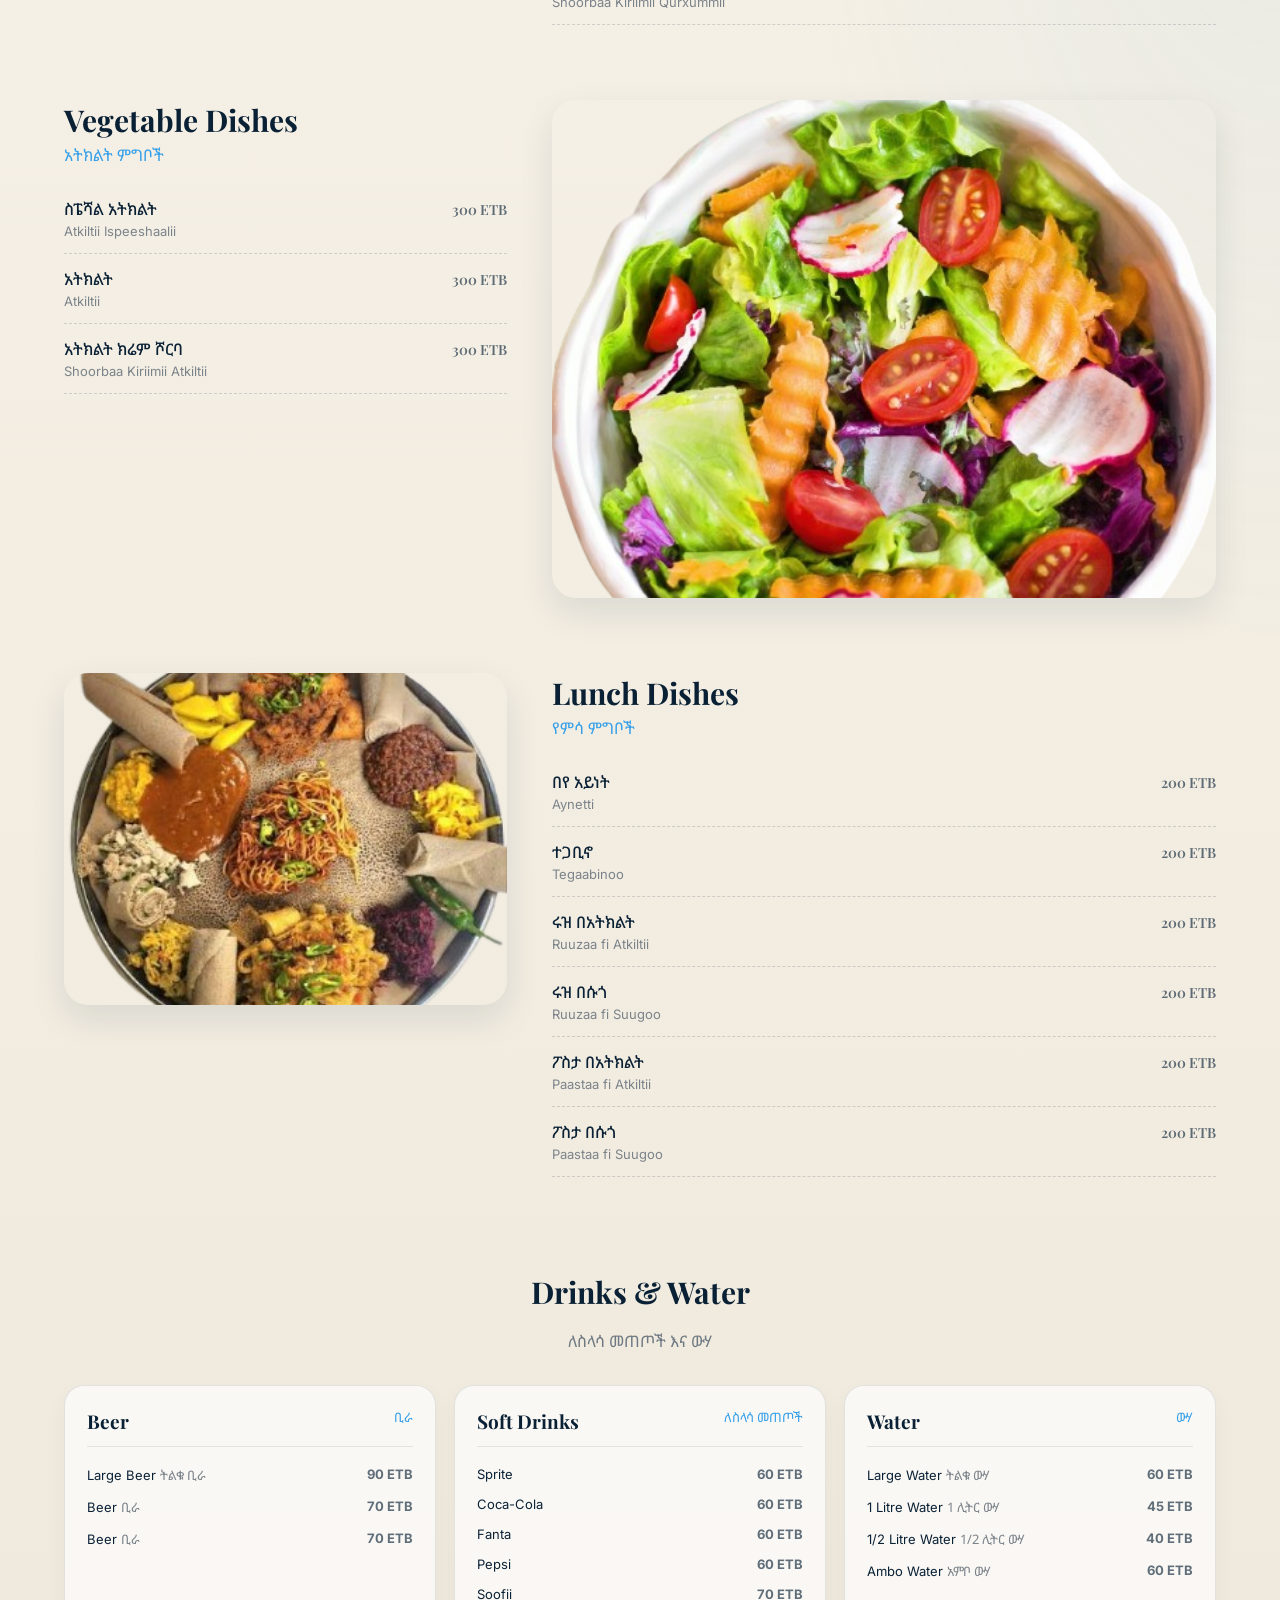
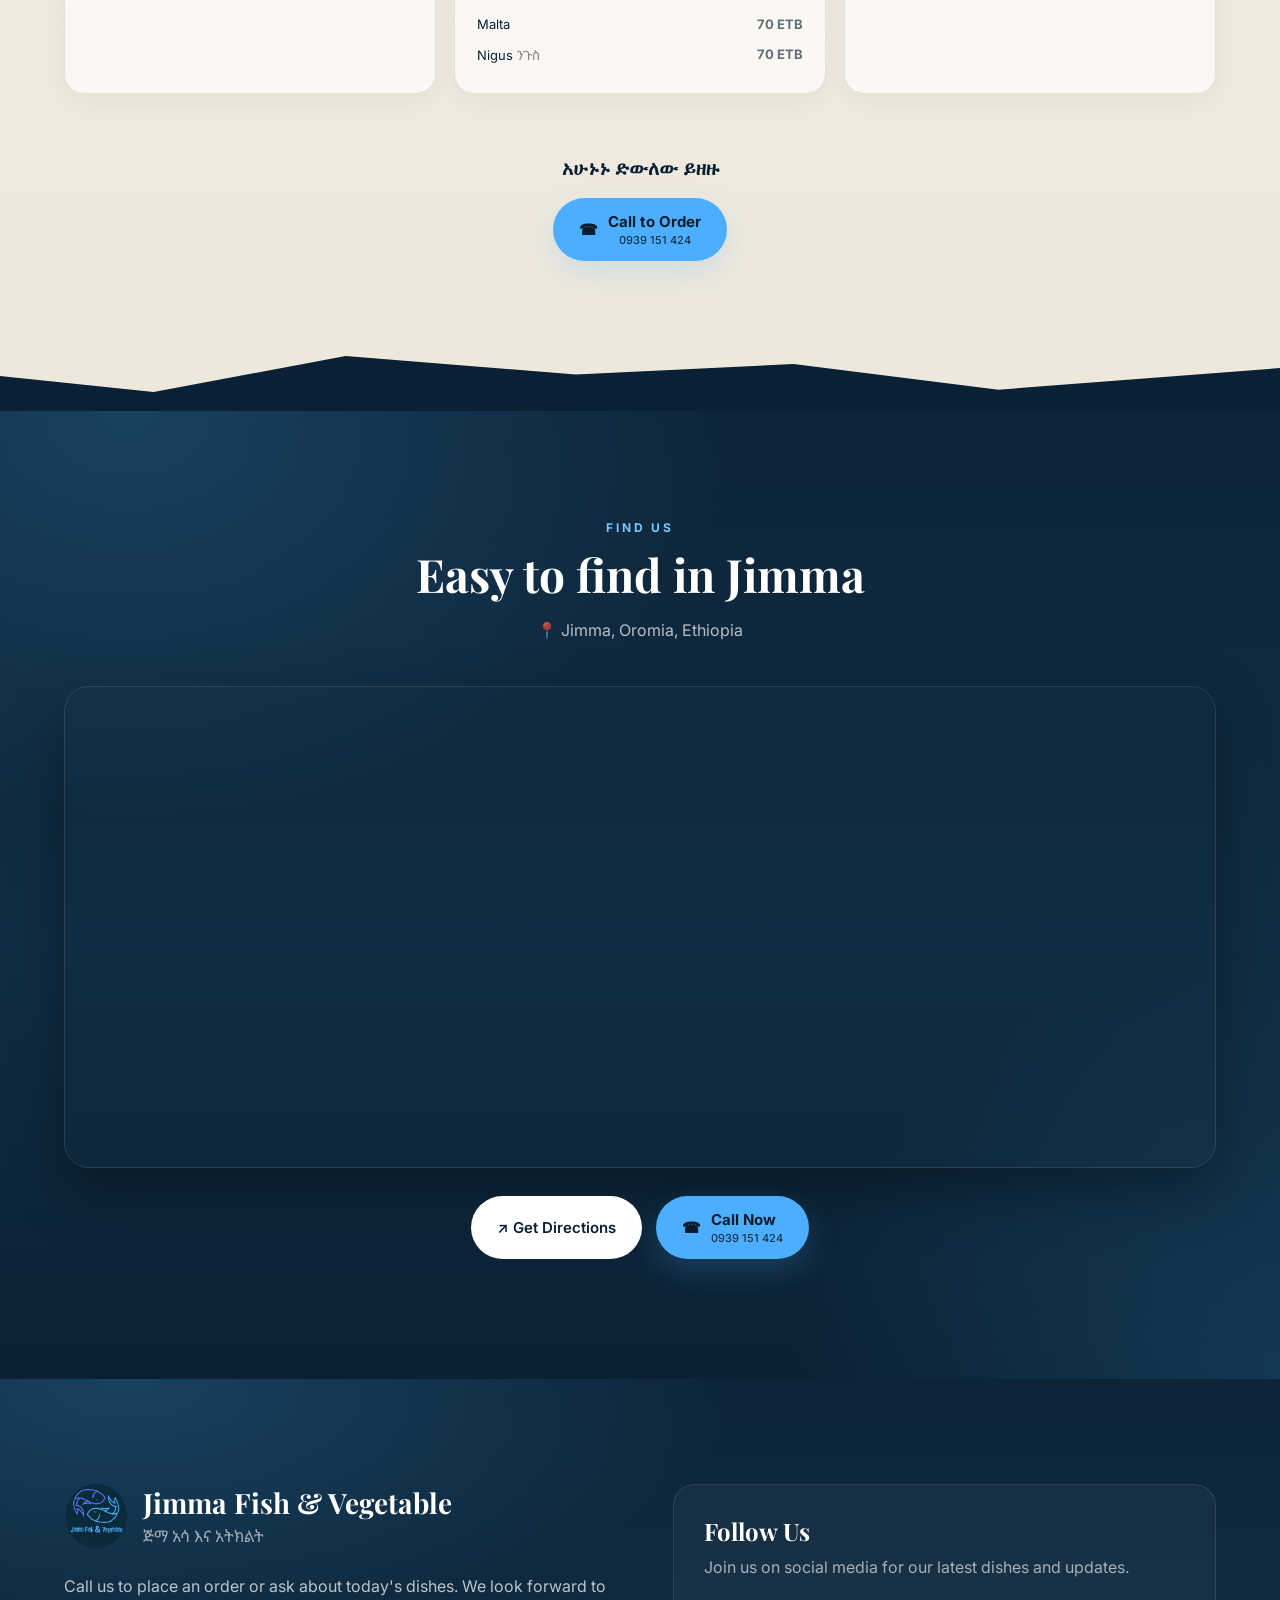
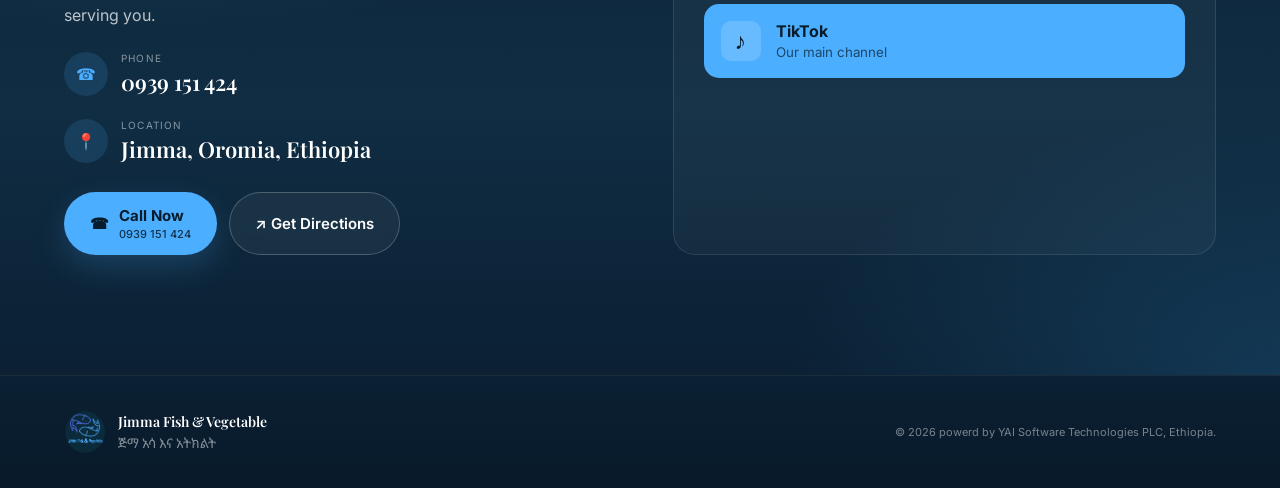
==== commit cda215da: "last commit" ====
--- a/index.html
+++ b/index.html
@@ -38,6 +38,7 @@
 
     <meta name="robots" content="index, follow">
   <meta charset="UTF-8">
+  <meta name="google-site-verification" content="CHRPpgxL8x1Uynmyx2nXdIoo_8ESDIpK-jbj4z025Zc" />
   <meta name="viewport" content="width=device-width, initial-scale=1.0">
   <meta name="theme-color" content="#0d2438">
   <meta name="description" content="Jimma Fish & Vegetable — fresh fish, vegetable dishes and drinks in Jimma, Ethiopia.">
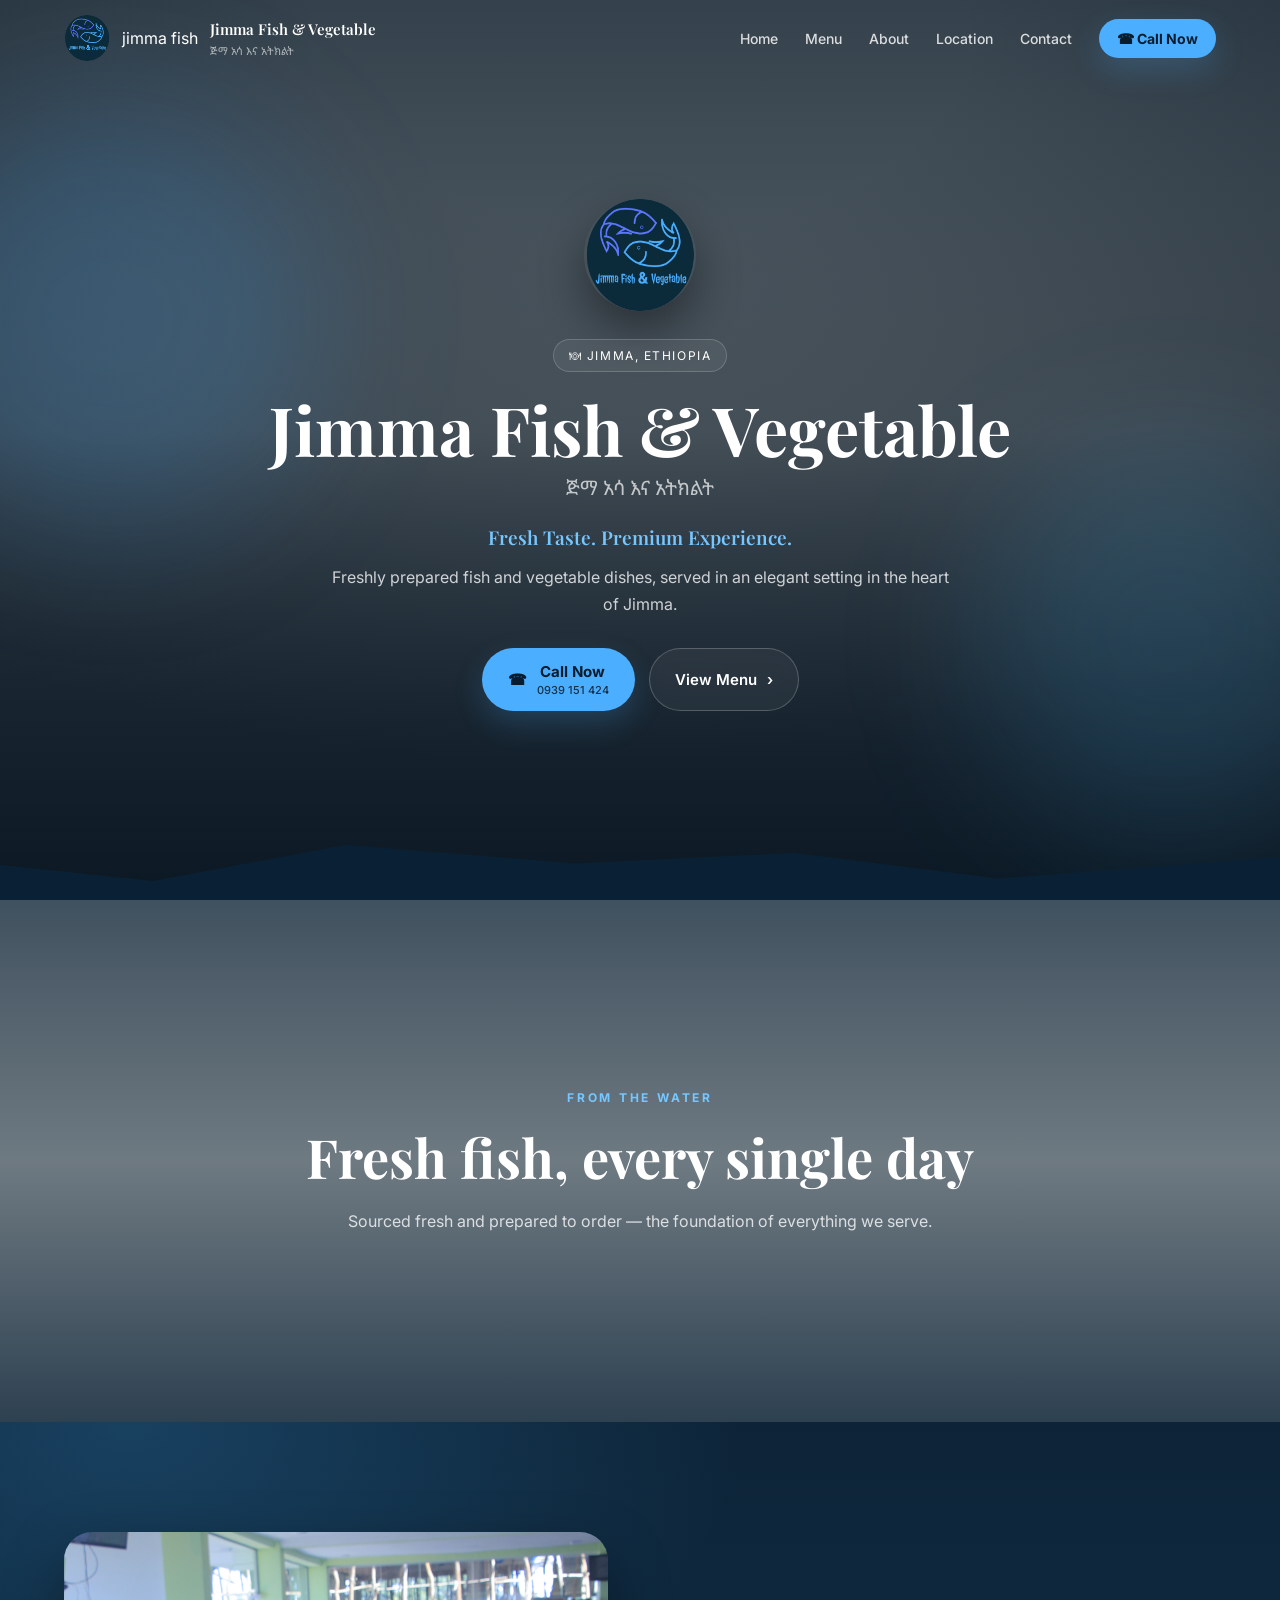
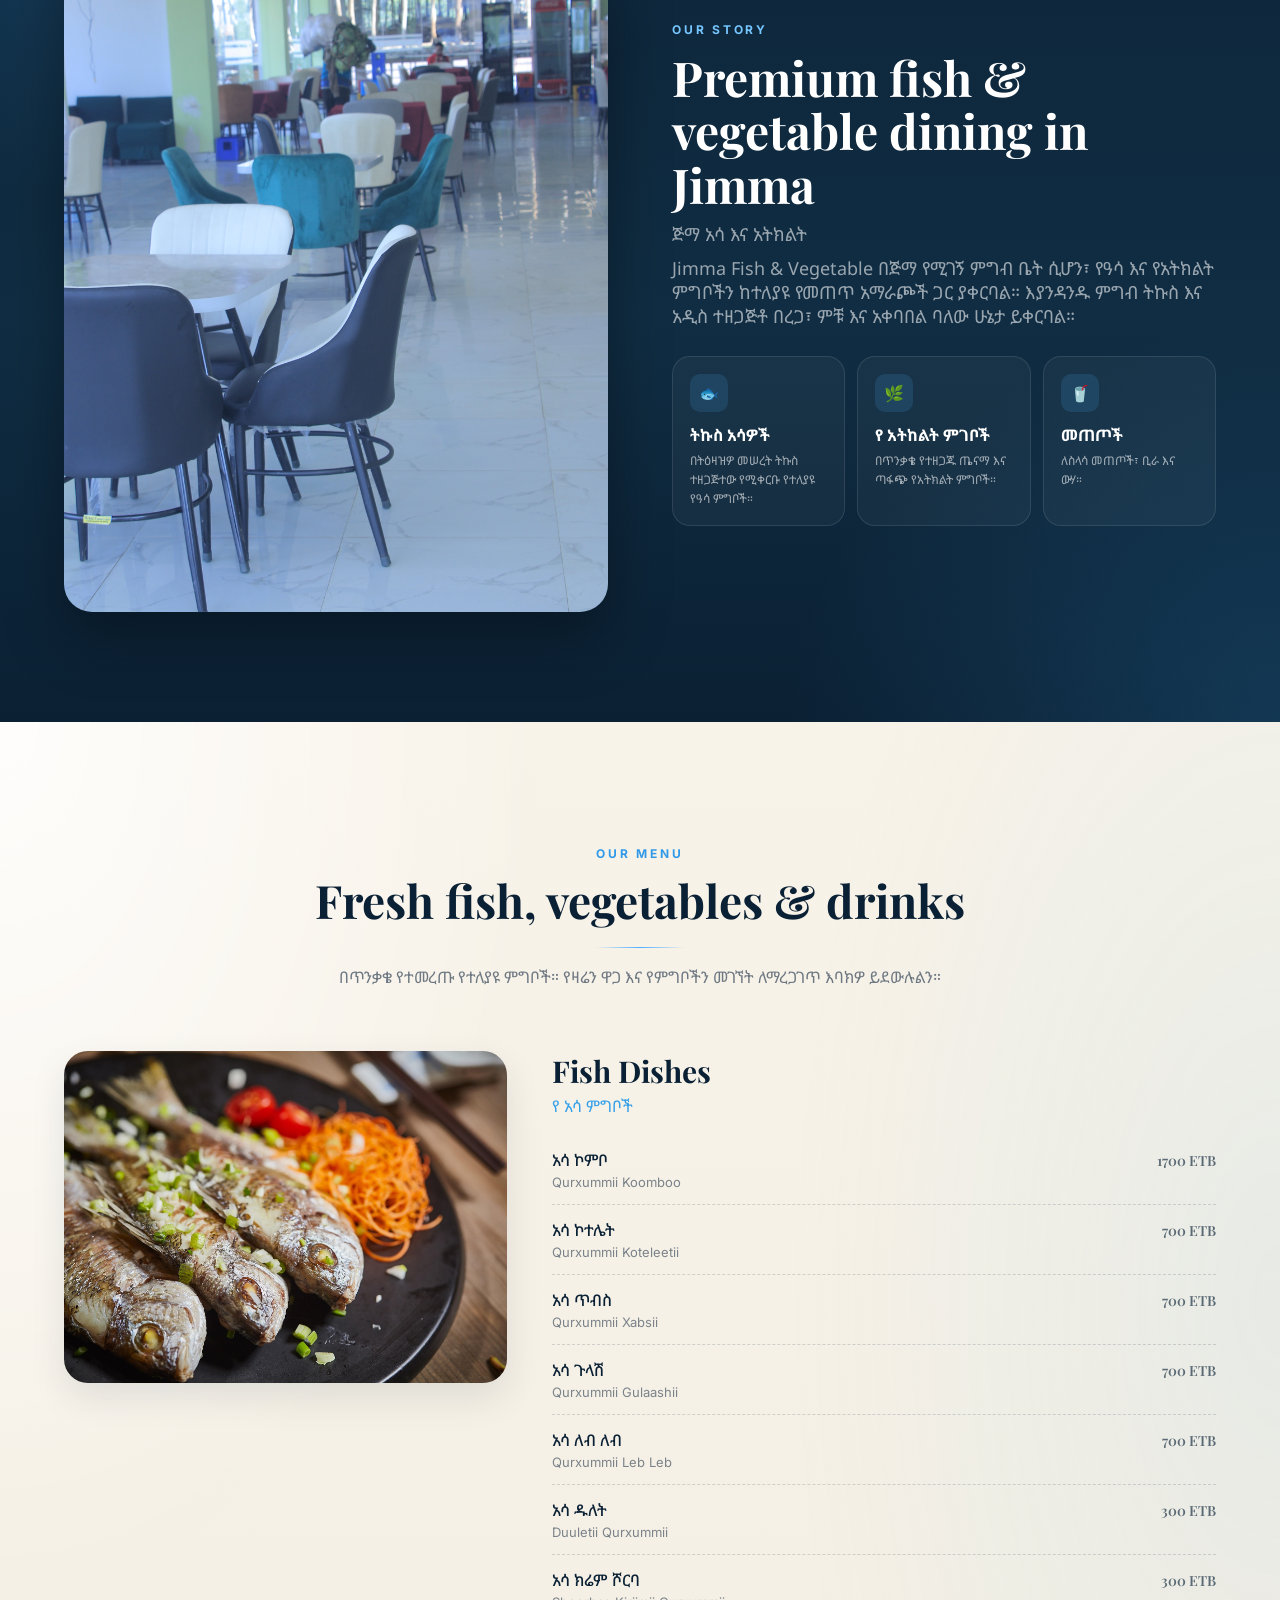
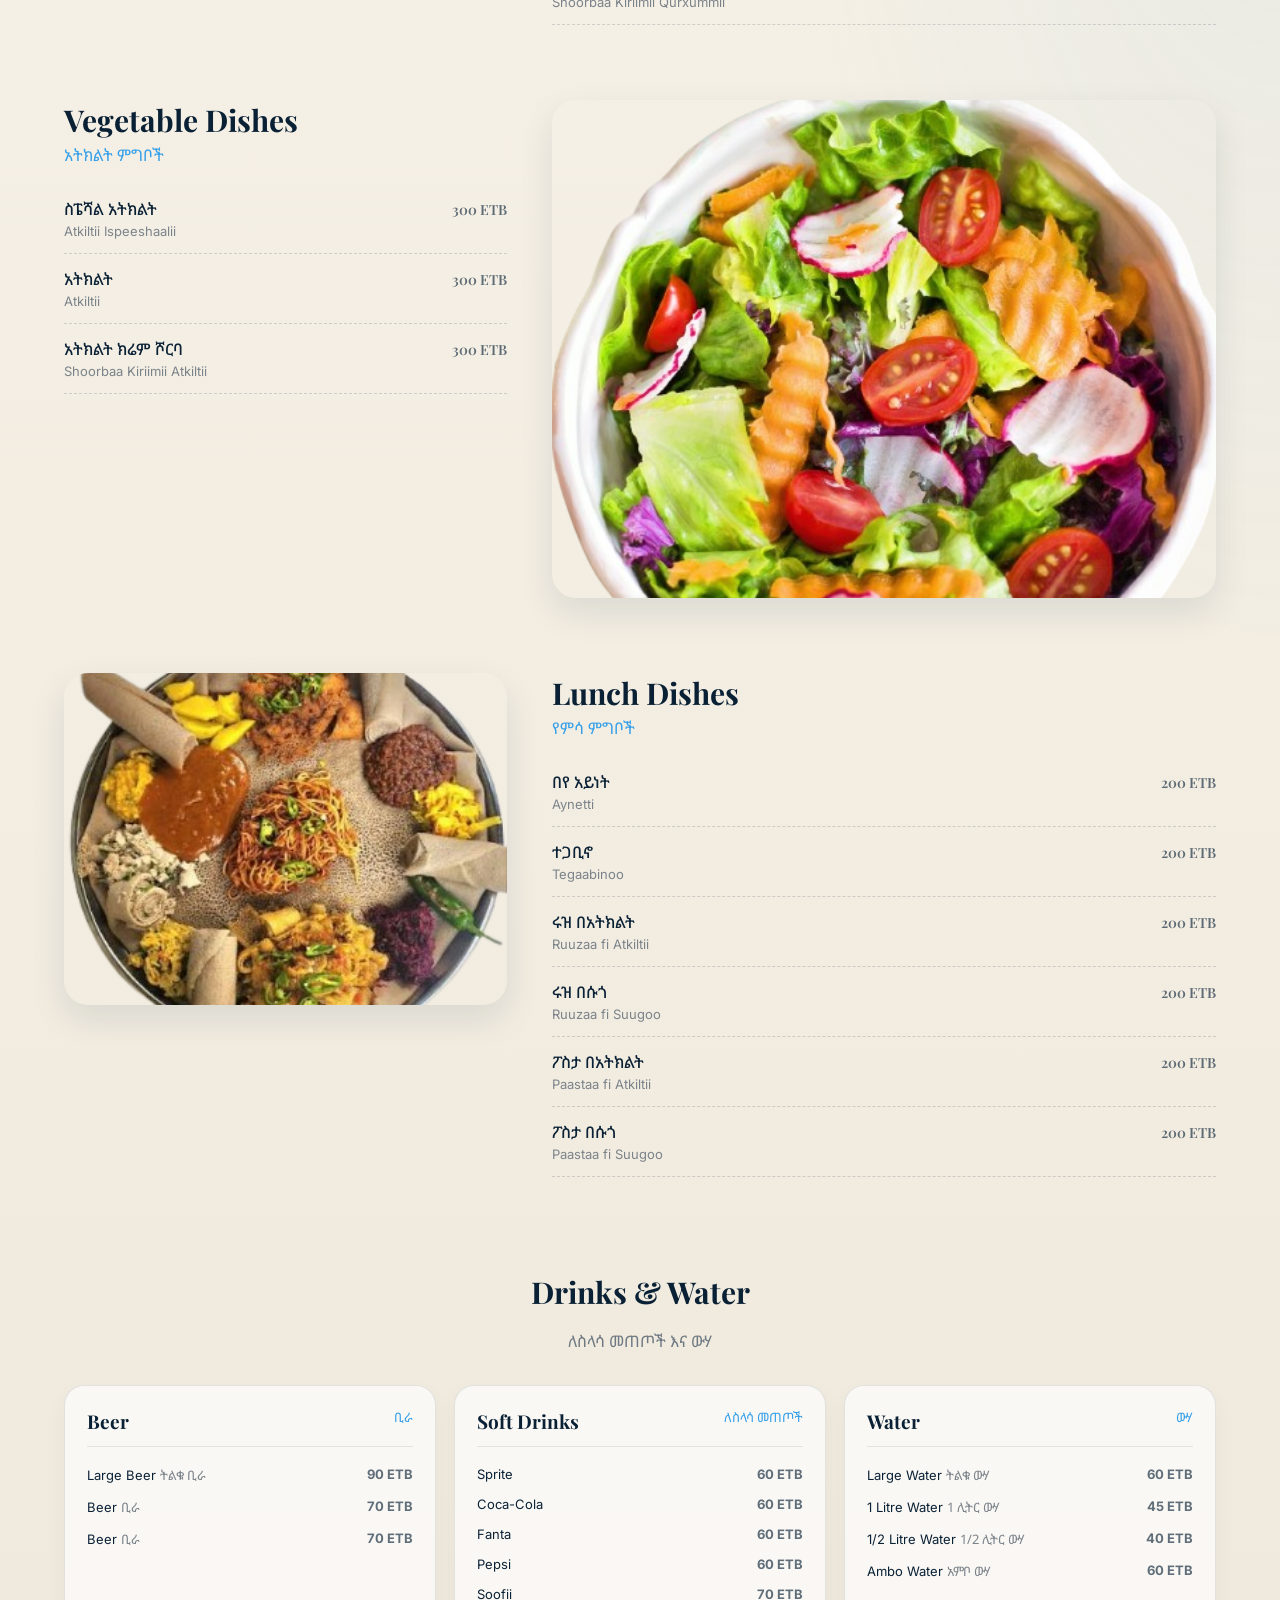
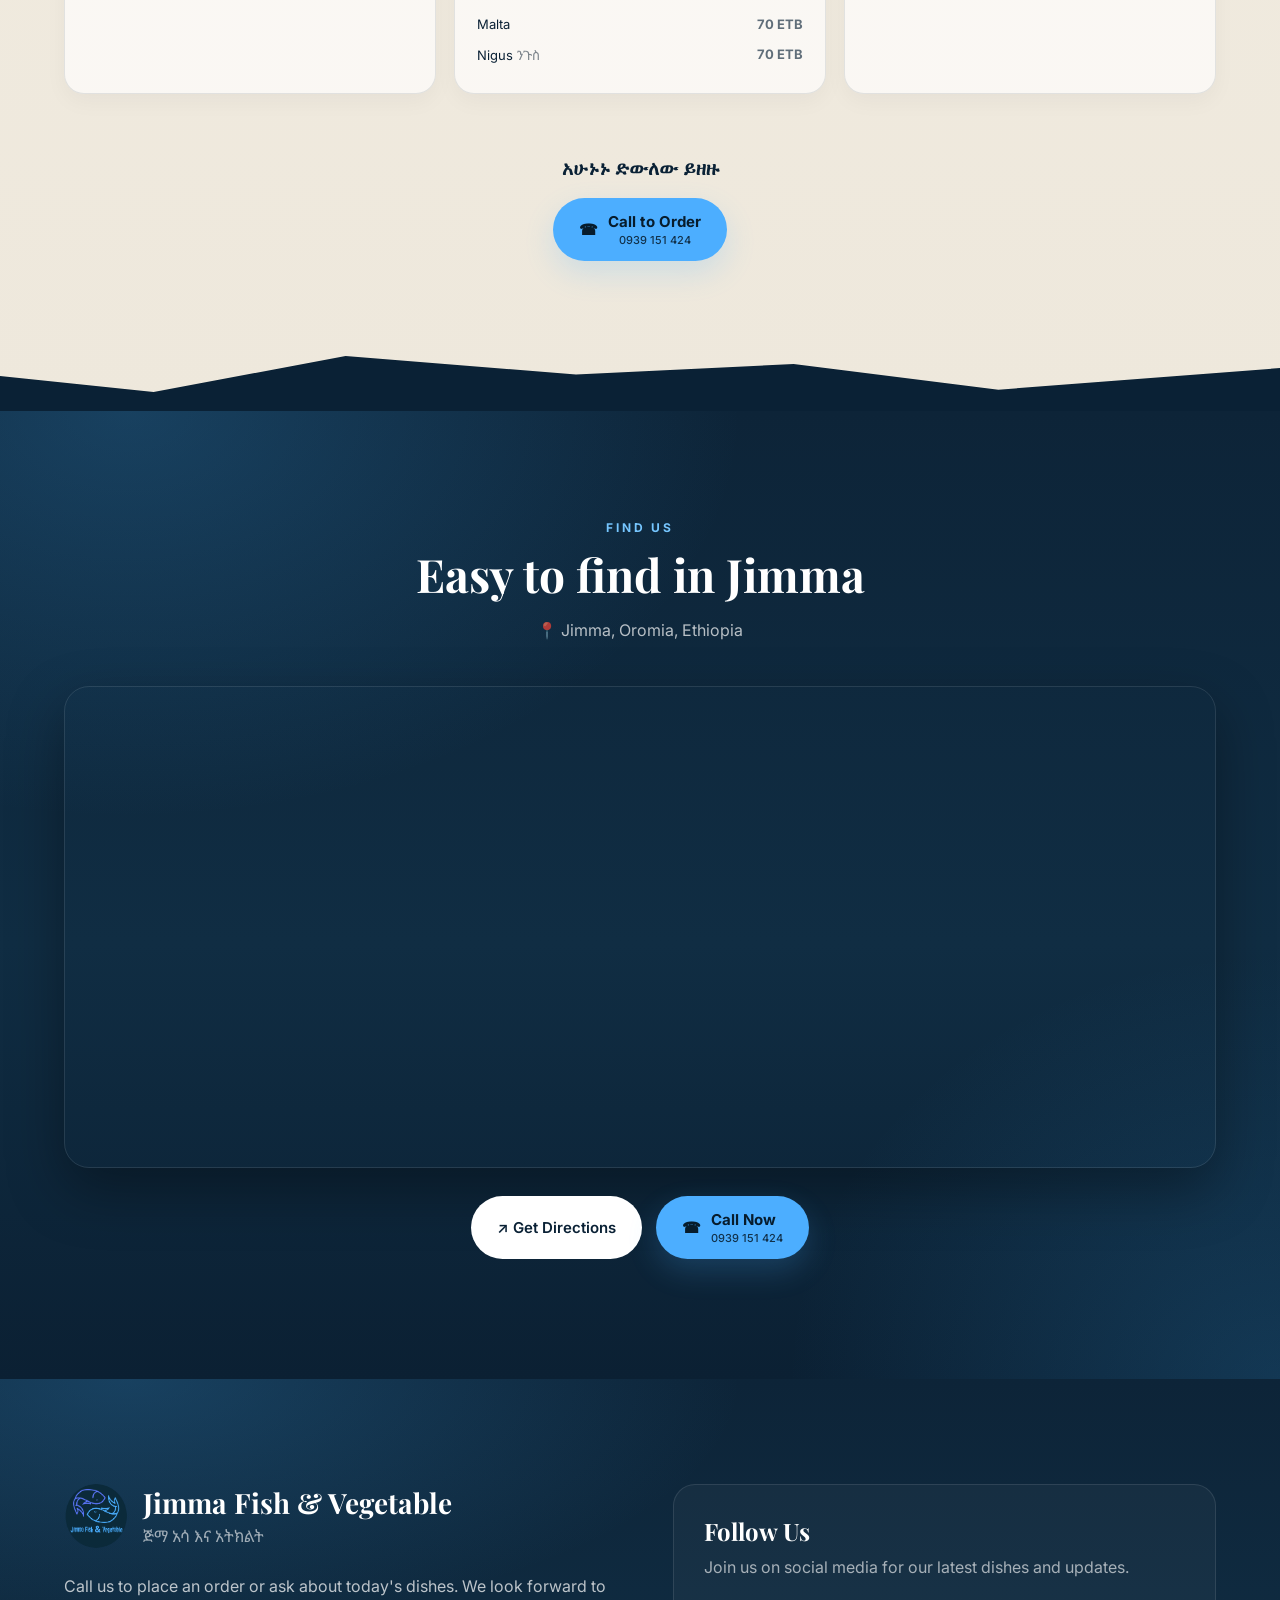
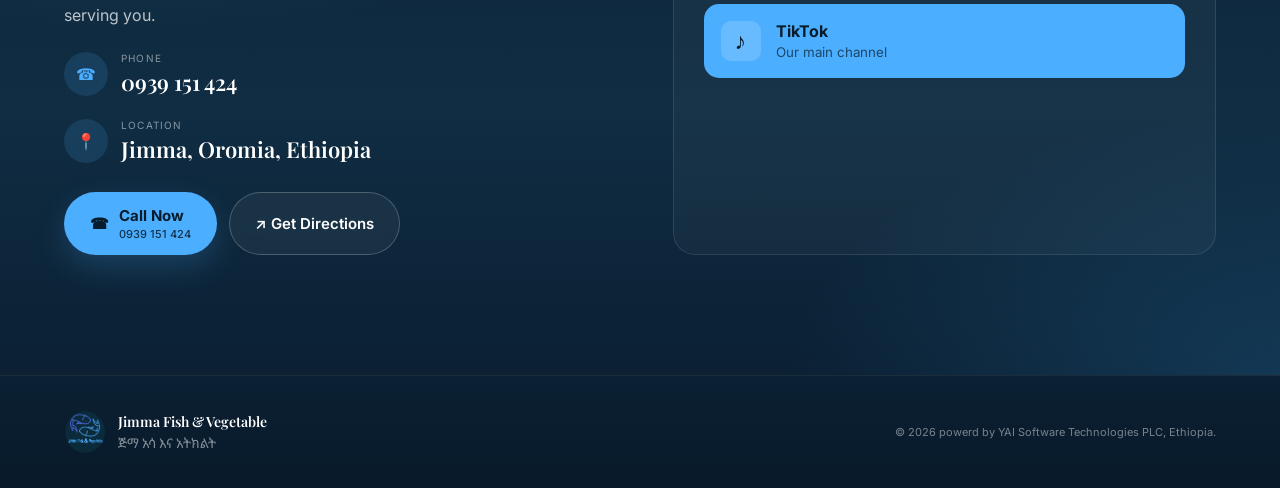
==== commit 7bacd9e1: "Add Google Search Console verification tag" ====
--- a/index.html
+++ b/index.html
@@ -36,11 +36,12 @@
         "
     >
 
+
     <meta name="robots" content="index, follow">
   <meta charset="UTF-8">
-  <meta name="google-site-verification" content="CHRPpgxL8x1Uynmyx2nXdIoo_8ESDIpK-jbj4z025Zc" />
   <meta name="viewport" content="width=device-width, initial-scale=1.0">
   <meta name="theme-color" content="#0d2438">
+  <meta name="google-site-verification" content="CHRPpgxL8x1Uynmyx2nXdIoo_8ESDIpK-jbj4z025Zc" />
   <meta name="description" content="Jimma Fish & Vegetable — fresh fish, vegetable dishes and drinks in Jimma, Ethiopia.">
   <title>Jimma Fish & Vegetable | ጅማ አሳ እና አትክልት</title>
   <link rel="icon" href="asset/Frame 5 (1).png">
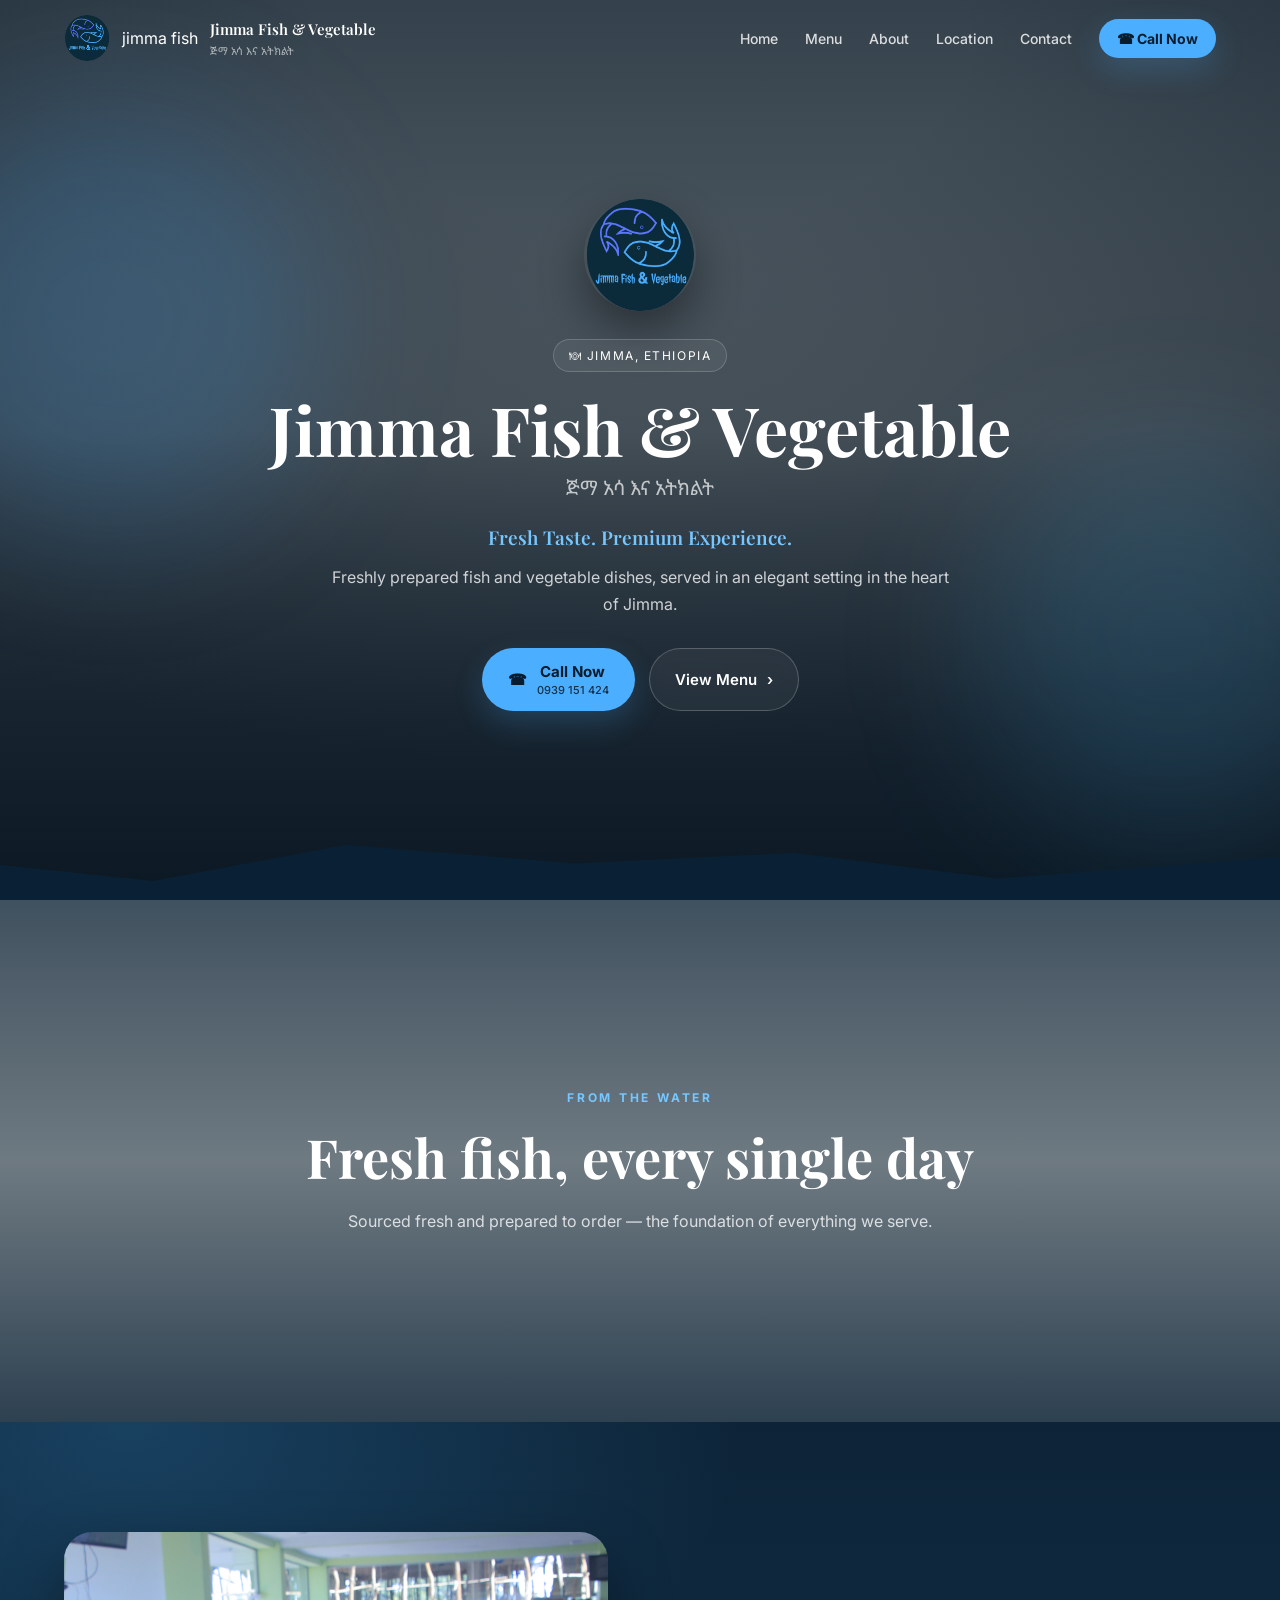
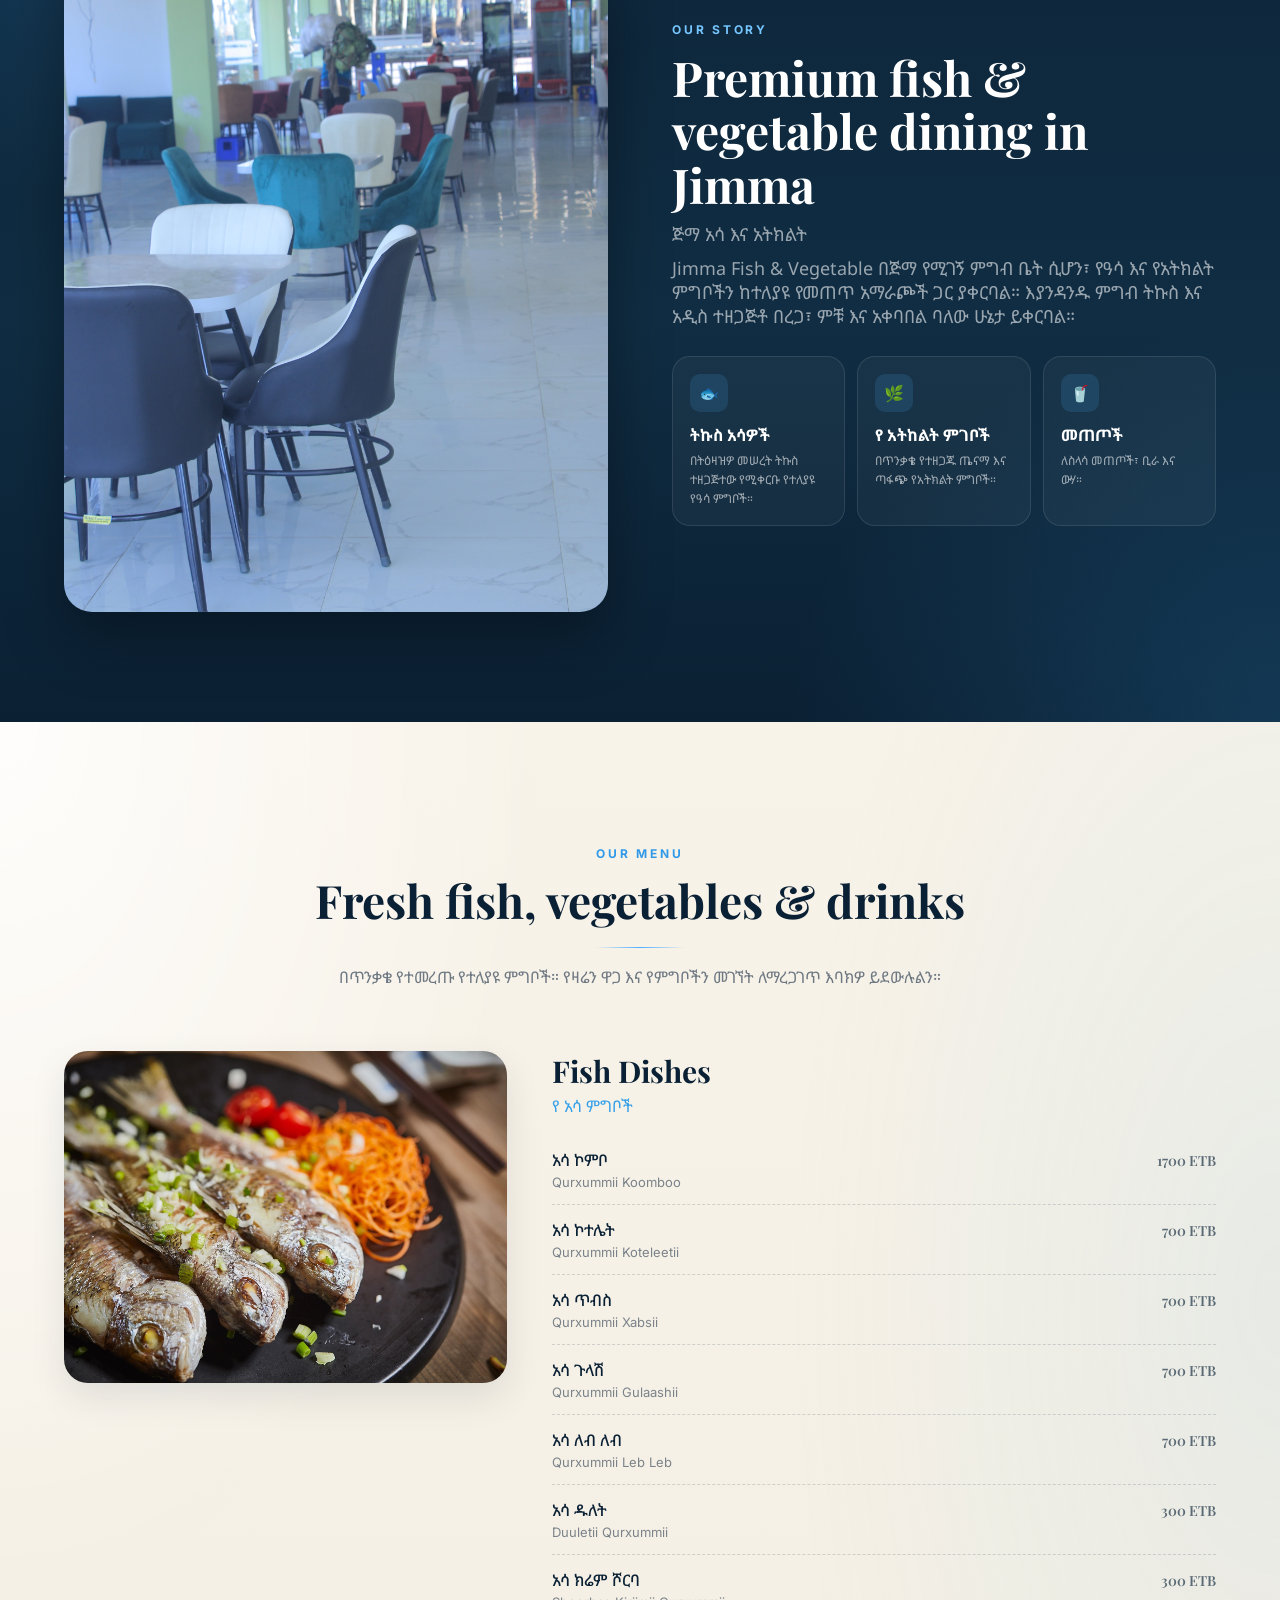
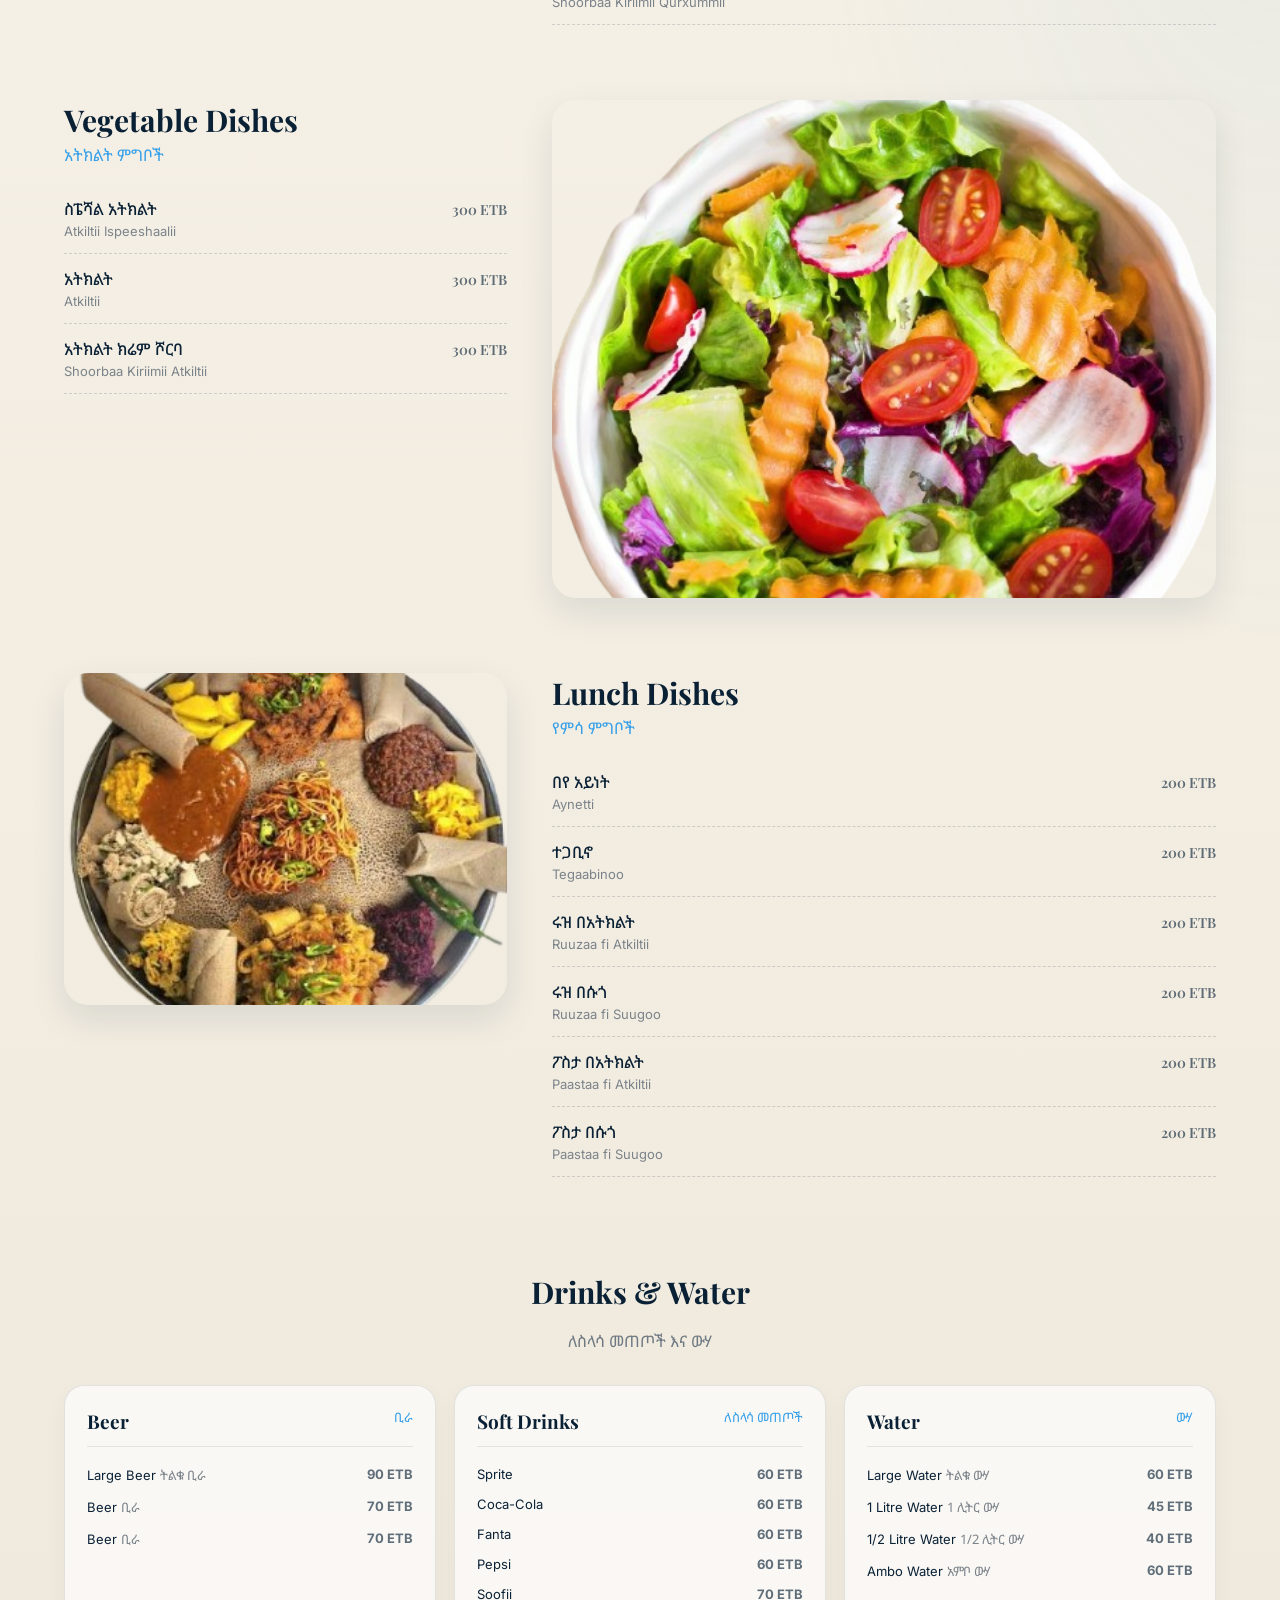
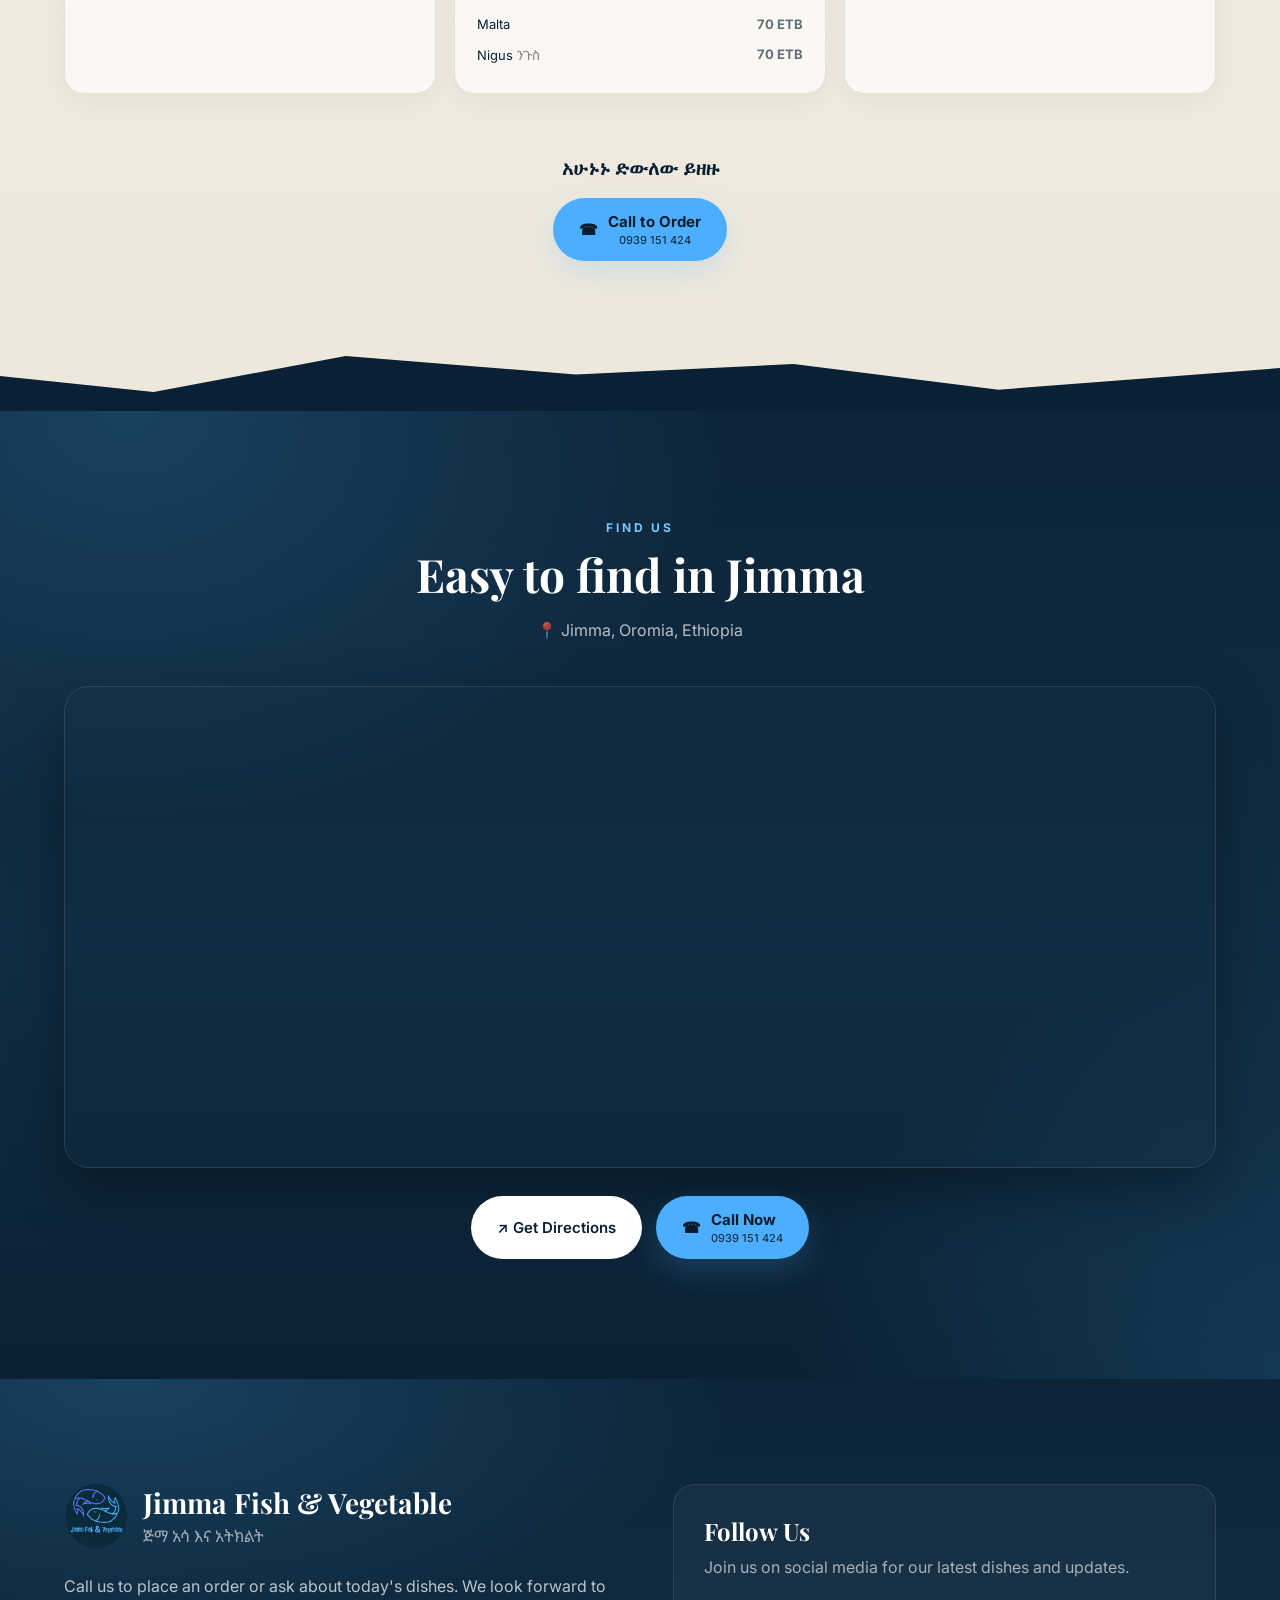
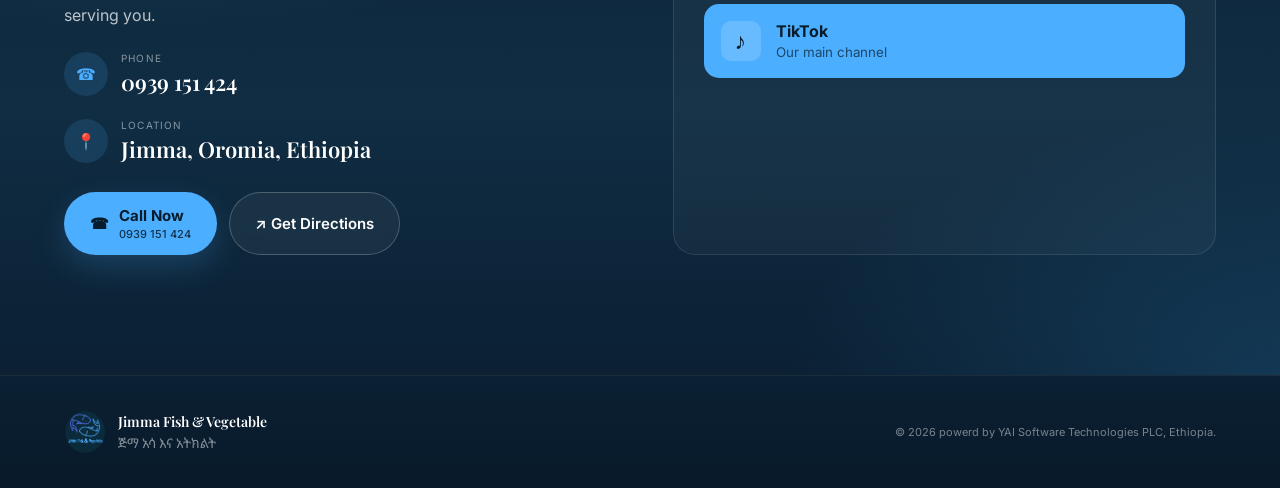
==== commit 5a02c091: "Add Googl analytics" ====
--- a/index.html
+++ b/index.html
@@ -2,13 +2,22 @@
 <html lang="en">
 <head>
   
-    
+   <!-- Google tag (gtag.js) -->
+<script async src="https://www.googletagmanager.com/gtag/js?id=G-7G2R59HB7W"></script>
+<script>
+  window.dataLayer = window.dataLayer || [];
+  function gtag(){dataLayer.push(arguments);}
+  gtag('js', new Date());
+
+  gtag('config', 'G-7G2R59HB7W');
+  
+</script> 
 
     <meta 
         name="description" 
         content="Jimma Fish & Vegetable is a fish and vegetable restaurant in Jimma, Ethiopia, serving fresh fish dishes, vegetables, lunch and dinner."
     >
-
+<link rel="shortcut icon" href="/favicon.ico" type="image/x-icon" />
     <meta 
         name="keywords" 
         content="
@@ -42,6 +51,7 @@
   <meta name="viewport" content="width=device-width, initial-scale=1.0">
   <meta name="theme-color" content="#0d2438">
   <meta name="google-site-verification" content="CHRPpgxL8x1Uynmyx2nXdIoo_8ESDIpK-jbj4z025Zc" />
+  <meta name="google-site-verification" content="FHU_Wxb9QGoEGbhUGJ2qXuhCwKI-uWz0F-PAj7SMxTE" />
   <meta name="description" content="Jimma Fish & Vegetable — fresh fish, vegetable dishes and drinks in Jimma, Ethiopia.">
   <title>Jimma Fish & Vegetable | ጅማ አሳ እና አትክልት</title>
   <link rel="icon" href="asset/Frame 5 (1).png">
